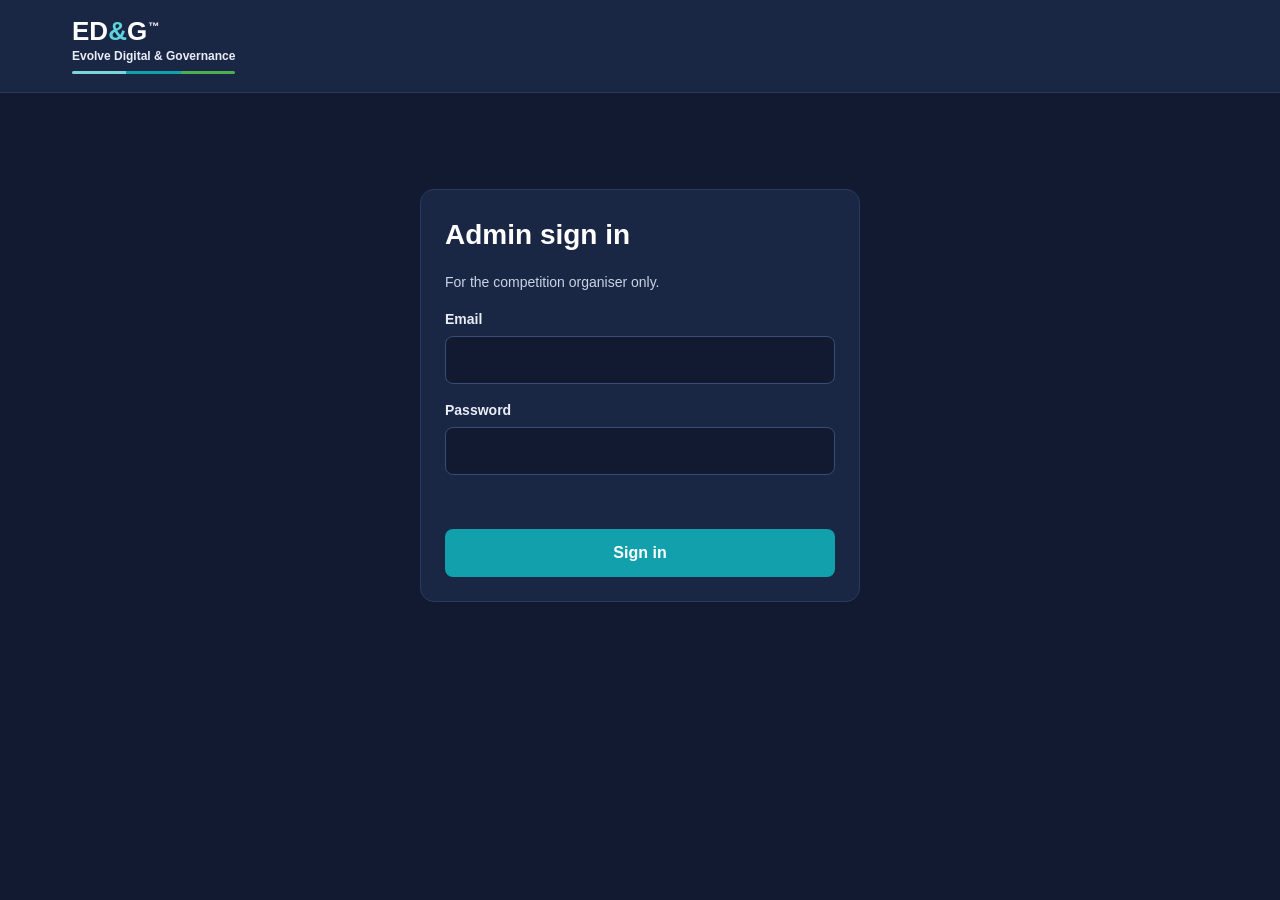
==== admin.html @ d0760693 "Add files via upload" ====
<!doctype html>
<html lang="en-GB">
<head>
<meta charset="utf-8">
<meta name="viewport" content="width=device-width, initial-scale=1">
<meta name="robots" content="noindex, nofollow">
<title>Admin – The Pharmacy Christmas Competition 2026</title>
<link rel="icon" href="assets/favicon.svg" type="image/svg+xml">
<link rel="stylesheet" href="site.css">
</head>
<body>
<header class="top">
  <div class="wrap">
    <a class="edg" href="index.html" aria-label="Back to the homepage">
      <span class="mark">ED<span class="amp">&amp;</span>G<span class="tm">™</span></span>
      <span class="name">Evolve Digital &amp; Governance</span>
      <span class="rule"><span></span><span></span><span></span></span>
    </a>
    <div class="admin-bar" id="who" hidden>
      <span>Signed in as <strong id="whoEmail" style="color:#fff"></strong></span>
      <button class="btn ghost small" type="button" id="signOut">Sign out</button>
    </div>
  </div>
</header>

<main class="admin-wrap" id="main">

  <!-- Sign in -->
  <form class="box admin-login" id="login" novalidate>
    <h1 style="margin:0;font-size:28px;color:#fff">Admin sign in</h1>
    <p>For the competition organiser only.</p>
    <div class="field"><label for="lEmail">Email</label><input id="lEmail" type="email" autocomplete="username" required></div>
    <div class="field"><label for="lPass">Password</label><input id="lPass" type="password" autocomplete="current-password" required></div>
    <p class="msg" id="lMsg" role="alert"></p>
    <button class="btn" type="submit" id="lBtn">Sign in</button>
  </form>

  <!-- Admin app -->
  <div id="app" hidden>
    <div style="display:flex;flex-wrap:wrap;align-items:center;justify-content:space-between;gap:12px;margin-bottom:18px">
      <h1 style="margin:0;font-size:30px;color:#fff" id="appTitle">Competition admin</h1>
    </div>

    <!-- Quick controls: open/close and access code -->
    <section class="box quick" aria-label="Quick controls">
      <div class="quick-row">
        <div class="quick-state">
          <span class="lbl">The competition is</span>
          <strong id="qState">…</strong>
          <span class="hint" id="qWhen"></span>
        </div>
        <button class="btn big" type="button" id="toggleBtn" disabled>…</button>
      </div>
      <form class="quick-row" id="codeForm" novalidate>
        <div class="field" style="flex:1 1 320px">
          <label for="fCode">Access code to get into the games</label>
          <div class="inline">
            <input id="fCode" class="code" type="text" maxlength="40" autocomplete="off" spellcheck="false" required aria-describedby="codeHint">
            <button class="btn ghost small" type="button" id="genCode">Generate</button>
            <button class="btn small" type="submit" id="codeBtn">Set code</button>
          </div>
          <span class="hint" id="codeHint">Players type this on the homepage. 3 to 40 characters, not case-sensitive. Changing it doesn't affect anyone already playing.</span>
        </div>
      </form>
      <p class="okmsg" id="qOk" role="status"></p>
      <p class="msg" id="qMsg" role="alert"></p>
    </section>
    <div class="tabs" role="tablist" aria-label="Admin sections">
      <button role="tab" id="tEvent" aria-controls="pEvent" aria-selected="true" type="button">Event</button>
      <button role="tab" id="tEntries" aria-controls="pEntries" aria-selected="false" type="button" tabindex="-1">Entries and scores</button>
      <button role="tab" id="tLog" aria-controls="pLog" aria-selected="false" type="button" tabindex="-1">Activity log</button>
    </div>

    <!-- Event -->
    <section id="pEvent" role="tabpanel" aria-labelledby="tEvent">
      <form id="evForm" novalidate>
        <div class="grid2">
          <div class="box">
            <h2>Schedule</h2>
            <div class="field"><label for="fName">Event name</label><input id="fName" type="text" maxlength="80" required></div>
            <div class="field"><label for="fStart">Opens</label><input id="fStart" type="datetime-local" required><span class="hint">The homepage counts down to this time. Entries open at this time.</span></div>
            <div class="field"><label for="fEnd">Closes</label><input id="fEnd" type="datetime-local" required><span class="hint">No new entries after this. Keep it within 24 hours of opening so the same email can't enter twice.</span></div>
          </div>
          <div class="box">
            <h2>Competitions</h2>
            <p>Tick the ones to run. Use the arrows to set the order.</p>
            <ul class="comp-list" id="comps"></ul>
            <div class="field"><label for="fMins">Minutes per round</label><input id="fMins" type="number" min="1" max="15" step="1" required style="max-width:140px"><span class="hint" id="totalHint"></span></div>
          </div>
        </div>
        <div class="inline" style="margin-top:18px;align-items:center">
          <button class="btn" type="submit" id="saveBtn">Save changes</button>
          <span class="okmsg" id="evOk" role="status"></span>
        </div>
        <p class="msg" id="evMsg" role="alert"></p>
      </form>
    </section>

    <!-- Entries -->
    <section id="pEntries" role="tabpanel" aria-labelledby="tEntries" hidden>
      <div class="stats">
        <div><span>Entries</span><strong id="sAll">0</strong></div>
        <div><span>Finished</span><strong id="sDone">0</strong></div>
        <div><span>In progress or abandoned</span><strong id="sLive">0</strong></div>
        <div><span>Emails still held</span><strong id="sEmail">0</strong></div>
      </div>
      <div class="toolbar">
        <label for="search" class="sr-only">Search entries</label>
        <input id="search" type="search" placeholder="Search by name or email">
        <button class="btn ghost small" type="button" id="refresh">Refresh</button>
        <button class="btn ghost small" type="button" id="csv">Export CSV</button>
      </div>
      <div class="board">
        <table id="entries">
          <caption class="sr-only">All entries</caption>
          <thead><tr><th scope="col">#</th><th scope="col">Name</th><th scope="col">Email</th><th scope="col">Entered</th><th scope="col" class="num">Flight</th><th scope="col" class="num">Grotto</th><th scope="col" class="num">Quiz</th><th scope="col" class="num">Total</th><th scope="col"><span class="sr-only">Actions</span></th></tr></thead>
          <tbody><tr><td colspan="9" class="empty">Loading…</td></tr></tbody>
        </table>
      </div>
      <p class="msg" id="enMsg" role="alert"></p>
      <div class="box danger" style="margin-top:28px">
        <h3>Delete all entries</h3>
        <p>Use this to clear test entries before the event, or everything afterwards. This can't be undone.</p>
        <form class="inline" id="wipeForm" novalidate>
          <label for="wipeTxt" class="sr-only">Type DELETE to confirm</label>
          <input id="wipeTxt" type="text" placeholder="Type DELETE" autocomplete="off" style="max-width:220px">
          <button class="btn bad small" type="submit">Delete all entries</button>
        </form>
      </div>
    </section>

    <!-- Log -->
    <section id="pLog" role="tabpanel" aria-labelledby="tLog" hidden>
      <div class="box"><h2>Recent admin changes</h2><ul class="log" id="log"></ul></div>
    </section>
  </div>

  <!-- Edit entry -->
  <dialog id="edit" aria-labelledby="edTitle">
    <form method="dialog" id="edForm" novalidate>
      <h2 id="edTitle">Edit entry</h2>
      <div class="field"><label for="eName">Name</label><input id="eName" type="text" maxlength="40" required></div>
      <div class="grid2" style="grid-template-columns:repeat(3,minmax(0,1fr));gap:10px">
        <div class="field"><label for="eFlight">Flight</label><input id="eFlight" type="number" min="0" step="1"></div>
        <div class="field"><label for="eGrotto">Grotto</label><input id="eGrotto" type="number" min="0" step="1"></div>
        <div class="field"><label for="eQuiz">Quiz</label><input id="eQuiz" type="number" min="0" step="1"></div>
      </div>
      <label style="display:flex;gap:10px;align-items:center;font-weight:600"><input id="eHidden" type="checkbox" style="width:20px;height:20px;accent-color:#12a0ad"> Hide from the leaderboard</label>
      <p class="msg" id="eMsg" role="alert"></p>
      <div class="inline"><button class="btn" type="submit" value="save" id="eSave">Save</button><button class="btn ghost" type="button" id="eCancel">Cancel</button></div>
    </form>
  </dialog>
</main>

<script src="vendor/supabase-js-2.45.4.min.js"></script>
<script src="config.js"></script>
<script>
(function () {
  "use strict";
  const $ = id => document.getElementById(id);
  const C = window.XMAS_CONFIG || {};
  const NAMES = { flight: "Reindeer Flight", grotto: "Grotto Dash", quiz: "The Christmas Quiz" };
  const db = window.supabase.createClient(C.SUPABASE_URL, C.SUPABASE_ANON_KEY, { auth: { persistSession: true, storageKey: "xmasAdminAuth", autoRefreshToken: true } });
  let settings = null, comps = [], entries = [], editing = null;

  async function rpc(name, args) {
    let res;
    try { res = await db.rpc(name, args || {}); } catch (e) { throw new Error("Can't reach the server. Check your connection."); }
    if (res.error) throw new Error(res.error.message || "Something went wrong");
    return res.data;
  }
  const fmt = t => t ? new Date(t).toLocaleString("en-GB", { day: "numeric", month: "short", hour: "2-digit", minute: "2-digit" }) : "";
  const pad = n => String(n).padStart(2, "0");
  const toInput = t => { const d = new Date(t); return d.getFullYear() + "-" + pad(d.getMonth() + 1) + "-" + pad(d.getDate()) + "T" + pad(d.getHours()) + ":" + pad(d.getMinutes()); };
  const fromInput = v => v ? new Date(v).toISOString() : null;
  const td = (text, cls) => { const c = document.createElement("td"); if (cls) c.className = cls; c.textContent = text; return c; };

  // ---------- Sign in / out ----------
  async function enter() {
    let me;
    try { me = await rpc("admin_whoami"); me = Array.isArray(me) ? me[0] : me; } catch (e) { me = null; }
    if (!me || !me.is_admin) {
      await db.auth.signOut();
      $("lMsg").textContent = "This account isn't set up as an admin.";
      $("login").hidden = false; $("app").hidden = true; $("who").hidden = true; return;
    }
    $("whoEmail").textContent = me.email || "";
    $("login").hidden = true; $("app").hidden = false; $("who").hidden = false;
    await loadSettings();
  }
  $("login").addEventListener("submit", async e => {
    e.preventDefault();
    $("lMsg").textContent = ""; $("lBtn").disabled = true;
    const { error } = await db.auth.signInWithPassword({ email: $("lEmail").value.trim(), password: $("lPass").value });
    $("lBtn").disabled = false;
    if (error) { $("lMsg").textContent = /invalid/i.test(error.message) ? "Email or password not recognised." : error.message; return; }
    $("lPass").value = "";
    enter();
  });
  $("signOut").addEventListener("click", async () => { await db.auth.signOut(); location.reload(); });

  // ---------- Tabs ----------
  const tabs = [["tEvent", "pEvent"], ["tEntries", "pEntries"], ["tLog", "pLog"]];
  function selectTab(id) {
    tabs.forEach(([t, p]) => { const on = t === id; $(t).setAttribute("aria-selected", on); $(t).tabIndex = on ? 0 : -1; $(p).hidden = !on; });
    if (id === "tEntries") loadEntries();
    if (id === "tLog") loadLog();
  }
  tabs.forEach(([t], i) => {
    $(t).addEventListener("click", () => selectTab(t));
    $(t).addEventListener("keydown", e => {
      if (e.key !== "ArrowRight" && e.key !== "ArrowLeft") return;
      const n = tabs[(i + (e.key === "ArrowRight" ? 1 : tabs.length - 1)) % tabs.length][0]; selectTab(n); $(n).focus();
    });
  });

  // ---------- Event settings ----------
  const isOpen = () => { const n = Date.now(); return settings && n >= new Date(settings.event_starts_at).getTime() && n < new Date(settings.event_ends_at).getTime(); };
  function status() {
    if (!settings) return;
    const now = Date.now(), s = new Date(settings.event_starts_at).getTime(), e = new Date(settings.event_ends_at).getTime(), st = $("qState"), btn = $("toggleBtn");
    if (now < s) { st.textContent = "Closed (counting down)"; st.className = "soon"; $("qWhen").textContent = "Opens automatically " + fmt(s) + ", closes " + fmt(e) + "."; }
    else if (now < e) { st.textContent = "Open"; st.className = "open"; $("qWhen").textContent = "Players with the code can enter. Closes automatically " + fmt(e) + "."; }
    else { st.textContent = "Closed"; st.className = "closed"; $("qWhen").textContent = "Closed " + fmt(e) + ". Nobody new can enter."; }
    btn.disabled = false;
    if (now >= s && now < e) { btn.textContent = "Close the competition"; btn.className = "btn big bad"; }
    else { btn.textContent = "Open the competition"; btn.className = "btn big go"; }
  }
  function renderComps() {
    const ul = $("comps"); ul.textContent = "";
    comps.forEach((c, i) => {
      const li = document.createElement("li"); if (!c.on) li.className = "off";
      const n = document.createElement("span"); n.className = "n"; n.textContent = c.on ? String(comps.filter((x, j) => x.on && j <= i).length) : "–"; n.setAttribute("aria-hidden", "true");
      const lab = document.createElement("label"); const cb = document.createElement("input"); cb.type = "checkbox"; cb.checked = c.on;
      cb.addEventListener("change", () => { c.on = cb.checked; renderComps(); });
      lab.append(cb, NAMES[c.key]);
      const up = document.createElement("button"); up.type = "button"; up.className = "icon-btn"; up.textContent = "↑"; up.setAttribute("aria-label", "Move " + NAMES[c.key] + " up"); up.disabled = i === 0;
      up.addEventListener("click", () => { [comps[i - 1], comps[i]] = [comps[i], comps[i - 1]]; renderComps(); ul.children[i - 1].querySelector("button").focus(); });
      const dn = document.createElement("button"); dn.type = "button"; dn.className = "icon-btn"; dn.textContent = "↓"; dn.setAttribute("aria-label", "Move " + NAMES[c.key] + " down"); dn.disabled = i === comps.length - 1;
      dn.addEventListener("click", () => { [comps[i + 1], comps[i]] = [comps[i], comps[i + 1]]; renderComps(); ul.children[i + 1].querySelectorAll("button")[1].focus(); });
      li.append(n, lab, up, dn); ul.appendChild(li);
    });
    totalHint();
  }
  function totalHint() {
    const n = comps.filter(c => c.on).length, m = Number($("fMins").value) || 0;
    $("totalHint").textContent = n ? n + (n === 1 ? " round" : " rounds") + " × " + m + " min = " + (n * m) + " minutes in total" + (n * m > 15 ? " (over the 15-minute target)" : "") : "Tick at least one competition.";
  }
  $("fMins").addEventListener("input", totalHint);
  function fill(s) {
    settings = s;
    $("fName").value = s.event_name; $("fStart").value = toInput(s.event_starts_at); $("fEnd").value = toInput(s.event_ends_at);
    $("fCode").value = s.access_code; $("fMins").value = Math.round(s.round_seconds / 60);
    const on = s.rounds || [];
    comps = on.map(k => ({ key: k, on: true })).concat(["flight", "grotto", "quiz"].filter(k => !on.includes(k)).map(k => ({ key: k, on: false })));
    renderComps(); status();
  }
  async function loadSettings() {
    try { const r = await rpc("admin_get_settings"); fill(Array.isArray(r) ? r[0] : r); } catch (e) { $("evMsg").textContent = e.message; }
  }
  async function save(overrides, okText) {
    $("evMsg").textContent = ""; $("evOk").textContent = ""; $("saveBtn").disabled = true;
    const args = Object.assign({
      p_event_name: $("fName").value.trim(), p_starts_at: fromInput($("fStart").value), p_ends_at: fromInput($("fEnd").value),
      p_access_code: $("fCode").value.trim(), p_rounds: comps.filter(c => c.on).map(c => c.key), p_round_seconds: Math.round((Number($("fMins").value) || 0) * 60)
    }, overrides || {});
    try { const r = await rpc("admin_save_settings", args); fill(Array.isArray(r) ? r[0] : r); $("evOk").textContent = okText || "Saved."; }
    catch (e) { $("evMsg").textContent = e.message; }
    $("saveBtn").disabled = false;
  }
  $("evForm").addEventListener("submit", e => { e.preventDefault(); save(); });
  // Quick controls save only what they change; everything else stays as last saved.
  async function quickSave(overrides, okText) {
    $("qMsg").textContent = ""; $("qOk").textContent = ""; $("toggleBtn").disabled = true; $("codeBtn").disabled = true;
    const args = Object.assign({
      p_event_name: settings.event_name, p_starts_at: settings.event_starts_at, p_ends_at: settings.event_ends_at,
      p_access_code: settings.access_code, p_rounds: settings.rounds, p_round_seconds: settings.round_seconds
    }, overrides);
    try { const r = await rpc("admin_save_settings", args); fill(Array.isArray(r) ? r[0] : r); $("qOk").textContent = okText; }
    catch (e) { $("qMsg").textContent = e.message; status(); }
    $("codeBtn").disabled = false;
  }
  $("toggleBtn").addEventListener("click", () => {
    const now = new Date();
    if (isOpen()) {
      if (!confirm("Close the competition now? Nobody new can enter. Anyone already playing can finish.")) return;
      const start = new Date(settings.event_starts_at);
      quickSave({ p_starts_at: (start < now ? start : new Date(now.getTime() - 60e3)).toISOString(), p_ends_at: now.toISOString() }, "Closed. The homepage now says the competition has finished.");
    } else {
      const end = new Date(settings.event_ends_at), newEnd = end > now ? end : new Date(now.getTime() + 24 * 3600e3);
      if (!confirm("Open the competition now? Anyone with the access code (" + settings.access_code + ") can enter until " + fmt(newEnd) + ".")) return;
      quickSave({ p_starts_at: now.toISOString(), p_ends_at: newEnd.toISOString() }, "Open. Players can enter now with the access code.");
    }
  });
  $("codeForm").addEventListener("submit", e => {
    e.preventDefault();
    const c = $("fCode").value.trim();
    if (c === settings.access_code) { $("qOk").textContent = "That is already the code."; return; }
    quickSave({ p_access_code: c }, "Access code set to " + c + ".");
  });
  $("genCode").addEventListener("click", () => {
    const words = ["SLEIGH", "TINSEL", "HOLLY", "SNOW", "ELF", "STAR", "BAUBLE", "CRACKER", "MISTLETOE", "REINDEER"];
    const a = new Uint32Array(2); crypto.getRandomValues(a);
    $("fCode").value = words[a[0] % words.length] + "-" + String(1000 + (a[1] % 9000));
    $("qMsg").textContent = ""; $("qOk").textContent = "New code generated. Press Set code to use it.";
  });
  setInterval(status, 30000);

  // ---------- Entries ----------
  function stats() {
    $("sAll").textContent = entries.length;
    $("sDone").textContent = entries.filter(e => e.finished_at).length;
    $("sLive").textContent = entries.filter(e => !e.finished_at).length;
    $("sEmail").textContent = entries.filter(e => e.email).length;
  }
  function renderEntries() {
    const q = $("search").value.trim().toLowerCase(), tb = $("entries").tBodies[0]; tb.textContent = "";
    const rows = entries.filter(e => !q || (e.player_name || "").toLowerCase().includes(q) || (e.email || "").toLowerCase().includes(q));
    if (!rows.length) { const tr = document.createElement("tr"), c = td(entries.length ? "No entries match your search." : "No entries yet.", "empty"); c.colSpan = 9; tr.appendChild(c); tb.appendChild(tr); return; }
    rows.forEach(e => {
      const tr = document.createElement("tr"); if (e.hidden) tr.className = "is-hidden";
      const name = td(e.player_name);
      if (e.hidden) { const s = document.createElement("span"); s.className = "sub"; s.textContent = "Hidden from leaderboard"; name.appendChild(s); }
      const mail = td(e.email || "Deleted after 24 h"); if (!e.email) mail.style.color = "#a9b6cc";
      const when = td(fmt(e.started_at)); const st = document.createElement("span"); st.className = "sub"; st.textContent = e.finished_at ? "Finished" : "Not finished"; when.appendChild(st);
      const acts = document.createElement("td"); acts.className = "acts";
      const b = (label, cls, fn, aria) => { const x = document.createElement("button"); x.type = "button"; x.textContent = label; if (cls) x.className = cls; x.setAttribute("aria-label", aria); x.addEventListener("click", fn); return x; };
      acts.append(
        b("Edit", "", () => openEdit(e), "Edit " + e.player_name),
        b(e.hidden ? "Show" : "Hide", "", () => update(e, { p_hidden: !e.hidden }), (e.hidden ? "Show " : "Hide ") + e.player_name),
        b("Delete", "del", () => del(e), "Delete " + e.player_name));
      tr.append(td(String(entries.indexOf(e) + 1), "pos"), name, mail, when,
        td(e.flight_score.toLocaleString("en-GB"), "num"), td(e.grotto_score.toLocaleString("en-GB"), "num"), td(e.quiz_score.toLocaleString("en-GB"), "num"), td(e.total.toLocaleString("en-GB"), "num tot"), acts);
      tb.appendChild(tr);
    });
  }
  async function loadEntries() {
    $("enMsg").textContent = "";
    try { entries = await rpc("admin_list_entries") || []; stats(); renderEntries(); } catch (e) { $("enMsg").textContent = e.message; }
  }
  $("search").addEventListener("input", renderEntries);
  $("refresh").addEventListener("click", loadEntries);
  async function update(e, changes) {
    const a = Object.assign({ p_id: e.id, p_name: e.player_name, p_flight: e.flight_score, p_grotto: e.grotto_score, p_quiz: e.quiz_score, p_hidden: e.hidden }, changes);
    try { await rpc("admin_update_entry", a); await loadEntries(); return true; } catch (err) { $("enMsg").textContent = err.message; return err; }
  }
  async function del(e) {
    if (!confirm("Delete the entry for " + e.player_name + "? This can't be undone.")) return;
    try { await rpc("admin_delete_entry", { p_id: e.id }); await loadEntries(); } catch (err) { $("enMsg").textContent = err.message; }
  }
  function openEdit(e) {
    editing = e; $("eMsg").textContent = "";
    $("eName").value = e.player_name; $("eFlight").value = e.flight_score; $("eGrotto").value = e.grotto_score; $("eQuiz").value = e.quiz_score; $("eHidden").checked = e.hidden;
    $("edit").showModal(); $("eName").focus();
  }
  $("eCancel").addEventListener("click", () => $("edit").close());
  $("edForm").addEventListener("submit", async ev => {
    ev.preventDefault();
    const n = v => Math.max(0, Math.floor(Number(v) || 0));
    const r = await update(editing, { p_name: $("eName").value, p_flight: n($("eFlight").value), p_grotto: n($("eGrotto").value), p_quiz: n($("eQuiz").value), p_hidden: $("eHidden").checked });
    if (r === true) $("edit").close(); else $("eMsg").textContent = r.message;
  });
  $("wipeForm").addEventListener("submit", async ev => {
    ev.preventDefault();
    if ($("wipeTxt").value !== "DELETE") { $("enMsg").textContent = "Type DELETE in capitals to confirm."; return; }
    try { const n = await rpc("admin_delete_all_entries", { p_confirm: "DELETE" }); $("wipeTxt").value = ""; await loadEntries(); $("enMsg").textContent = ""; alert(n + " entries deleted."); }
    catch (e) { $("enMsg").textContent = e.message; }
  });
  $("csv").addEventListener("click", () => {
    const safe = v => { let s = v == null ? "" : String(v); if (/^[=+\-@\t\r]/.test(s)) s = "'" + s; return '"' + s.replace(/"/g, '""') + '"'; };
    const head = ["Rank", "Name", "Email", "Entered", "Finished", "Reindeer Flight", "Grotto Dash", "Quiz", "Quiz correct", "Quiz answered", "Total", "Hidden"];
    const lines = [head.map(safe).join(",")].concat(entries.map((e, i) => [i + 1, e.player_name, e.email || "", e.started_at, e.finished_at || "", e.flight_score, e.grotto_score, e.quiz_score, e.quiz_correct, e.quiz_answered, e.total, e.hidden ? "Yes" : "No"].map(safe).join(",")));
    const a = document.createElement("a"); a.href = URL.createObjectURL(new Blob(["﻿" + lines.join("\r\n")], { type: "text/csv" }));
    a.download = "competition-entries-" + new Date().toISOString().slice(0, 10) + ".csv"; document.body.appendChild(a); a.click(); a.remove();
  });

  // ---------- Log ----------
  const LABEL = { settings_saved: "Event settings saved", entry_updated: "Entry edited", entry_deleted: "Entry deleted", all_entries_deleted: "All entries deleted" };
  async function loadLog() {
    const ul = $("log"); ul.textContent = "";
    let rows; try { rows = await rpc("admin_get_log", { p_limit: 100 }); } catch (e) { const li = document.createElement("li"); li.textContent = e.message; ul.appendChild(li); return; }
    if (!rows.length) { const li = document.createElement("li"); li.textContent = "No changes yet."; ul.appendChild(li); return; }
    rows.forEach(r => {
      const li = document.createElement("li"), t = document.createElement("time"), s = document.createElement("strong"), d = r.detail || {};
      t.textContent = fmt(r.at) + " · " + (r.admin || ""); s.textContent = LABEL[r.action] || r.action;
      let extra = "";
      if (r.action === "settings_saved") extra = "Opens " + fmt(d.starts_at) + ", closes " + fmt(d.ends_at) + ", " + (d.rounds || []).map(k => NAMES[k] || k).join(" → ") + (d.access_code_changed ? ", access code changed" : "");
      if (r.action === "entry_updated" && d.before && d.after) extra = d.before.name + (d.before.name !== d.after.name ? " → " + d.after.name : "") + (d.before.hidden !== d.after.hidden ? (d.after.hidden ? ", hidden" : ", shown") : "") + ((d.before.flight !== d.after.flight || d.before.grotto !== d.after.grotto || d.before.quiz !== d.after.quiz) ? ", scores changed" : "");
      if (r.action === "entry_deleted") extra = d.name + " (total " + d.total + ")";
      if (r.action === "all_entries_deleted") extra = d.count + " entries";
      li.append(t, s, extra ? ": " + extra : ""); ul.appendChild(li);
    });
  }

  // ---------- Start ----------
  (async () => {
    if (!C.SUPABASE_URL || /YOUR-/.test(C.SUPABASE_URL)) { $("lMsg").textContent = "The site is not connected to Supabase yet (see config.js)."; return; }
    const { data } = await db.auth.getSession();
    if (data && data.session) enter();
  })();
})();
</script>
</body>
</html>
---- site.css ----
/* The Pharmacy Christmas Competition 2026: ED&G™ branding */
:root {
  --navy: #1a2744; --night: #111a30; --deep: #0c1324; --line: #2a3a5f; --line2: #3a4c75;
  --teal: #12a0ad; --teal-lt: #5fd4de; --teal-pale: #7fd3da; --green: #4caf50; --gold: #e8b830;
  --text: #e8edf7; --soft: #c9d3e6; --muted: #a9b6cc; --white: #ffffff; --bad: #ff8a8a; --good: #7fe0a0;
}
* { box-sizing: border-box; }
html { scroll-behavior: smooth; }
body { margin: 0; background: var(--night); color: var(--text); font-family: "Segoe UI", Tahoma, Geneva, Verdana, sans-serif; font-size: 16px; line-height: 1.5; }
a { color: var(--teal-lt); } a:hover { color: var(--white); }
:focus-visible { outline: 3px solid var(--gold); outline-offset: 2px; }
.wrap { max-width: 1200px; margin: 0 auto; padding-left: 32px; padding-right: 32px; }
.skip { position: absolute; left: -9999px; } .skip:focus { left: 12px; top: 12px; z-index: 10; background: var(--white); color: var(--navy); padding: 8px 12px; border-radius: 6px; }
.sr-only { position: absolute; width: 1px; height: 1px; overflow: hidden; clip: rect(0 0 0 0); white-space: nowrap; }

/* ED&G™ mark */
.edg { text-decoration: none; display: inline-flex; flex-direction: column; }
.edg .mark { font-size: 26px; font-weight: 800; line-height: 1; color: var(--white); }
.edg .amp { color: var(--teal-lt); }
.edg .tm { font-size: 11px; font-weight: 700; vertical-align: super; margin-left: 1px; }
.edg .name { margin-top: 3px; font-size: 12px; font-weight: 700; color: var(--text); }
.rule { display: flex; height: 3px; margin-top: 6px; border-radius: 2px; overflow: hidden; }
.rule span { flex: 1; } .rule span:nth-child(1) { background: var(--teal-pale); } .rule span:nth-child(2) { background: var(--teal); } .rule span:nth-child(3) { background: var(--green); }

/* Header and footer */
.top { background: var(--navy); border-bottom: 1px solid var(--line); }
.top .wrap { padding-top: 18px; padding-bottom: 18px; display: flex; flex-wrap: wrap; align-items: center; justify-content: space-between; gap: 16px; }
.nav { display: flex; flex-wrap: wrap; align-items: center; gap: 28px; font-size: 15px; font-weight: 600; }
.nav a { color: var(--text); text-decoration: none; } .nav a:hover { color: var(--white); text-decoration: underline; }
.foot { background: var(--deep); border-top: 1px solid var(--line); }
.foot .wrap { padding-top: 40px; padding-bottom: 40px; display: flex; flex-wrap: wrap; align-items: center; justify-content: space-between; gap: 24px; }
.foot .links { display: flex; flex-wrap: wrap; gap: 24px; font-size: 14px; }
.foot small { font-size: 13px; color: var(--muted); }

/* Buttons and inputs */
.btn { display: inline-flex; align-items: center; justify-content: center; min-height: 48px; padding: 0 24px; border: 0; border-radius: 8px; background: var(--teal); color: var(--white); font: inherit; font-size: 16px; font-weight: 700; text-decoration: none; cursor: pointer; }
.btn:hover { background: #0e8792; color: var(--white); }
.btn[disabled] { opacity: .55; cursor: default; }
.btn.ghost { background: transparent; border: 1px solid var(--line2); color: var(--text); }
.btn.ghost:hover { border-color: var(--teal-lt); }
.btn.small { min-height: 44px; padding: 0 18px; font-size: 15px; }
input[type=text] { height: 52px; padding: 0 16px; border-radius: 8px; border: 1px solid var(--line2); background: var(--night); color: var(--white); font: inherit; font-size: 16px; }
input::placeholder { color: #7d8aa3; }
.msg { min-height: 22px; font-size: 14px; color: var(--bad); }

/* Hero */
.hero { position: relative; overflow: hidden; background: var(--navy); border-bottom: 1px solid var(--line); }
.hero .snow { position: absolute; inset: 0; pointer-events: none; }
.hero .snow i { position: absolute; display: block; border-radius: 50%; background: #fff; animation: fall linear infinite; }
@keyframes fall { from { transform: translateY(-20px); } to { transform: translateY(620px); } }
@media (prefers-reduced-motion: reduce) { .hero .snow i { animation: none; } }
.hero .wrap { position: relative; padding-top: 72px; padding-bottom: 88px; display: flex; flex-wrap: wrap; align-items: center; gap: 56px; }
.hero .copy { flex: 1 1 460px; min-width: 0; display: flex; flex-direction: column; gap: 22px; }
.eyebrow { font-size: 13px; font-weight: 700; letter-spacing: .08em; text-transform: uppercase; color: var(--gold); }
.hero h1 { margin: 0; font-size: clamp(38px, 5vw, 60px); line-height: 1.04; font-weight: 800; color: var(--white); letter-spacing: -.01em; }
.lead { margin: 0; font-size: 19px; line-height: 1.55; color: var(--soft); max-width: 540px; }
.start { display: flex; flex-direction: column; gap: 8px; max-width: 520px; margin-top: 6px; }
.start label { font-size: 14px; font-weight: 700; }
.start .row { display: flex; flex-wrap: wrap; gap: 10px; }
.start input { flex: 1 1 240px; min-width: 0; }
.start .btn { height: 52px; }
.chips { list-style: none; margin: 4px 0 0; padding: 0; display: flex; flex-wrap: wrap; gap: 10px; font-size: 14px; font-weight: 600; }
.chips li { padding: 8px 14px; border: 1px solid var(--line2); border-radius: 999px; }
.hero figure { flex: 1 1 460px; min-width: 0; margin: 0; display: flex; flex-direction: column; gap: 10px; }
.hero figure img { width: 100%; height: auto; aspect-ratio: 1100 / 740; object-fit: cover; border-radius: 14px; border: 1px solid var(--line2); display: block; }
.hero figcaption { font-size: 13px; color: var(--muted); }
.hero > .rule { position: absolute; left: 0; right: 0; bottom: 0; height: 4px; margin: 0; border-radius: 0; }

/* Sections */
.section { padding-top: 80px; padding-bottom: 40px; display: flex; flex-direction: column; gap: 32px; }
.section h2 { margin: 0; font-size: 38px; font-weight: 800; color: var(--white); }
.section .intro { margin: 8px 0 0; font-size: 17px; color: var(--soft); max-width: 680px; }
.cards { display: grid; grid-template-columns: repeat(auto-fill, minmax(300px, 1fr)); gap: 24px; }
.card { background: var(--navy); border: 1px solid var(--line); border-radius: 14px; overflow: hidden; display: flex; flex-direction: column; }
.card img, .card .tiles { width: 100%; height: auto; aspect-ratio: 16 / 10; object-fit: cover; display: block; }
.card .tiles { background: var(--night); display: grid; grid-template-columns: repeat(3, minmax(0, 1fr)); gap: 10px; padding: 26px; border-bottom: 1px solid var(--line); }
.card .tiles span { display: flex; align-items: center; justify-content: center; border-radius: 10px; border: 2px solid; font-size: 24px; font-weight: 800; }
.card .body { padding: 22px 24px 26px; display: flex; flex-direction: column; gap: 10px; }
.card .tag { font-size: 13px; font-weight: 700; letter-spacing: .06em; text-transform: uppercase; color: var(--teal-lt); }
.card h3 { margin: 0; font-size: 24px; font-weight: 800; color: var(--white); }
.card p { margin: 0; color: var(--soft); }

/* Leaderboard */
.board { position: relative; overflow-x: auto; border: 1px solid var(--line); border-radius: 14px; background: var(--navy); }
.board table { width: 100%; min-width: 640px; border-collapse: collapse; font-size: 15px; }
.board th { text-align: left; padding: 16px 20px; border-bottom: 1px solid var(--line); color: var(--muted); font-size: 13px; text-transform: uppercase; letter-spacing: .06em; }
.board td { padding: 14px 20px; border-bottom: 1px solid var(--line); }
.board tr:last-child td { border-bottom: 0; }
.board .num { text-align: right; font-variant-numeric: tabular-nums; }
.board .pos { font-weight: 800; color: var(--gold); width: 70px; }
.board .tot { font-weight: 800; color: var(--white); }
.board .me td { background: rgba(18, 160, 173, .16); }
.board .empty { padding: 44px 20px; text-align: center; color: var(--soft); }
.board .empty strong { display: block; font-size: 18px; color: var(--white); }

/* Play page */
.stage { min-height: calc(100vh - 98px); display: flex; align-items: center; justify-content: center; padding: 48px 24px; }
.panel { width: 100%; max-width: 720px; background: var(--navy); border: 1px solid var(--line); border-radius: 16px; padding: 36px; display: flex; flex-direction: column; gap: 18px; }
.panel h1 { margin: 0; font-size: 36px; line-height: 1.1; font-weight: 800; color: var(--white); }
.panel p { margin: 0; color: var(--soft); }
.panel .actions { display: flex; flex-wrap: wrap; gap: 10px; margin-top: 6px; }
.steps { list-style: none; margin: 0; padding: 0; display: flex; gap: 8px; }
.steps li { flex: 1; height: 6px; border-radius: 3px; background: var(--line); }
.steps li.done { background: var(--green); } .steps li.now { background: var(--teal); }
.howto { margin: 0; padding-left: 20px; color: var(--soft); } .howto li + li { margin-top: 4px; }
.scores { display: grid; grid-template-columns: repeat(auto-fit, minmax(140px, 1fr)); gap: 12px; }
.scores div { background: var(--night); border: 1px solid var(--line); border-radius: 12px; padding: 14px 16px; }
.scores span { display: block; font-size: 13px; color: var(--muted); }
.scores strong { display: block; font-size: 26px; color: var(--white); font-variant-numeric: tabular-nums; }
.scores .big { border-color: var(--teal); }
.timer { position: fixed; top: 14px; left: 14px; z-index: 100001; display: flex; align-items: center; gap: 10px; padding: 8px 14px; border-radius: 999px; background: rgba(12, 19, 36, .92); border: 1px solid var(--line2); color: var(--white); font-weight: 700; font-variant-numeric: tabular-nums; box-shadow: 0 6px 20px rgba(0,0,0,.35); }
.timer .lbl { font-size: 12px; font-weight: 600; color: var(--muted); text-transform: uppercase; letter-spacing: .06em; }
.timer.warn { border-color: var(--gold); color: var(--gold); }
.timer.hidden { display: none; }

/* Quiz */
.qhead { display: flex; justify-content: space-between; align-items: center; gap: 12px; font-size: 14px; color: var(--muted); font-weight: 600; }
.qtext { margin: 0; font-size: 24px; line-height: 1.3; font-weight: 700; color: var(--white); }
.opts { display: grid; gap: 10px; }
.opt { text-align: left; min-height: 52px; padding: 12px 16px; border-radius: 10px; border: 1px solid var(--line2); background: var(--night); color: var(--text); font: inherit; font-size: 17px; cursor: pointer; }
.opt:hover:not([disabled]) { border-color: var(--teal-lt); }
.opt[disabled] { cursor: default; }
.opt.right { border-color: var(--green); background: rgba(76, 175, 80, .18); color: var(--white); }
.opt.wrong { border-color: var(--bad); background: rgba(255, 138, 138, .14); }
.feedback { min-height: 24px; font-weight: 700; }
.feedback.ok { color: var(--good); } .feedback.no { color: var(--bad); }

@media (max-width: 640px) {
  .wrap { padding-left: 20px; padding-right: 20px; }
  .nav { gap: 16px; }
  .panel { padding: 24px; }
  .section h2 { font-size: 30px; }
}

/* Countdown and entry gate */
.gate { display: flex; flex-direction: column; gap: 14px; max-width: 560px; margin-top: 4px; padding: 22px; border: 1px solid var(--line2); border-radius: 14px; background: rgba(17, 26, 48, .72); }
.gate h2 { margin: 0; font-size: 18px; font-weight: 700; color: var(--white); }
.gate p { margin: 0; color: var(--soft); font-size: 15px; }
.count { display: grid; grid-template-columns: repeat(4, minmax(0, 1fr)); gap: 10px; }
.count div { background: var(--night); border: 1px solid var(--line); border-radius: 12px; padding: 12px 6px; text-align: center; }
.count strong { display: block; font-size: 38px; line-height: 1; font-weight: 800; color: var(--white); font-variant-numeric: tabular-nums; }
.count span { display: block; margin-top: 6px; font-size: 12px; font-weight: 700; letter-spacing: .06em; text-transform: uppercase; color: var(--muted); }
.field { display: flex; flex-direction: column; gap: 6px; }
.field label { font-size: 14px; font-weight: 700; }
.field .hint { font-size: 13px; color: var(--muted); }
.inline { display: flex; flex-wrap: wrap; gap: 10px; }
.inline input { flex: 1 1 220px; min-width: 0; }
.inline .btn { height: 52px; }
input[type=email] { height: 52px; padding: 0 16px; border-radius: 8px; border: 1px solid var(--line2); background: var(--night); color: var(--white); font: inherit; font-size: 16px; }
input.code { text-transform: uppercase; letter-spacing: .12em; font-weight: 700; }
input[disabled] { opacity: .55; }
.notice { display: flex; gap: 10px; align-items: flex-start; padding: 12px 14px; border-radius: 10px; background: rgba(232, 184, 48, .1); border: 1px solid rgba(232, 184, 48, .45); font-size: 14px; color: var(--text); }
.notice svg { flex: none; margin-top: 2px; }
.ok-line { color: var(--good); font-weight: 700; font-size: 14px; }
[hidden] { display: none !important; }

/* Mystery gift (homepage keeps the competitions secret) */
.hero figure.gift { flex: 1 1 380px; max-width: 460px; margin: 0 auto; }
.hero figure.gift svg { display: block; width: 100%; height: auto; }
.board table.compact { min-width: 0; }

/* Admin */
.admin-wrap { max-width: 1200px; margin: 0 auto; padding: 32px; }
.admin-login { max-width: 440px; margin: 64px auto; }
.admin-bar { display: flex; flex-wrap: wrap; align-items: center; gap: 14px; font-size: 14px; color: var(--soft); }
.badge { display: inline-block; padding: 4px 10px; border-radius: 999px; font-size: 12px; font-weight: 700; letter-spacing: .04em; text-transform: uppercase; border: 1px solid var(--line2); color: var(--text); }
.badge.open { border-color: var(--green); color: var(--good); background: rgba(76,175,80,.12); }
.badge.soon { border-color: var(--gold); color: var(--gold); background: rgba(232,184,48,.1); }
.badge.closed { border-color: var(--line2); color: var(--muted); }
.tabs { display: flex; flex-wrap: wrap; gap: 6px; border-bottom: 1px solid var(--line); margin-bottom: 24px; }
.tabs button { min-height: 46px; padding: 0 18px; border: 0; border-bottom: 3px solid transparent; background: none; color: var(--soft); font: inherit; font-weight: 700; cursor: pointer; }
.tabs button[aria-selected="true"] { color: var(--white); border-bottom-color: var(--teal); }
.grid2 { display: grid; grid-template-columns: repeat(auto-fit, minmax(280px, 1fr)); gap: 18px; }
.box { background: var(--navy); border: 1px solid var(--line); border-radius: 14px; padding: 24px; display: flex; flex-direction: column; gap: 16px; }
.box h2 { margin: 0; font-size: 20px; color: var(--white); }
.box h3 { margin: 0; font-size: 16px; color: var(--white); }
.box p { margin: 0; color: var(--soft); font-size: 14px; }
.admin-wrap input[type=text], .admin-wrap input[type=email], .admin-wrap input[type=password], .admin-wrap input[type=number], .admin-wrap input[type=datetime-local], .admin-wrap input[type=search] {
  height: 48px; padding: 0 14px; border-radius: 8px; border: 1px solid var(--line2); background: var(--night); color: var(--white); font: inherit; font-size: 16px; width: 100%; color-scheme: dark; }
.comp-list { list-style: none; margin: 0; padding: 0; display: flex; flex-direction: column; gap: 8px; }
.comp-list li { display: flex; align-items: center; gap: 10px; padding: 8px 10px 8px 14px; border: 1px solid var(--line2); border-radius: 10px; background: var(--night); }
.comp-list li.off { opacity: .6; }
.comp-list label { flex: 1; display: flex; align-items: center; gap: 10px; font-weight: 600; cursor: pointer; min-height: 32px; }
.comp-list input[type=checkbox] { width: 20px; height: 20px; accent-color: var(--teal); }
.comp-list .n { width: 26px; text-align: center; font-weight: 800; color: var(--gold); }
.icon-btn { width: 44px; height: 40px; border-radius: 8px; border: 1px solid var(--line2); background: transparent; color: var(--text); cursor: pointer; font: inherit; font-size: 16px; }
.icon-btn:hover:not([disabled]) { border-color: var(--teal-lt); }
.icon-btn[disabled] { opacity: .35; cursor: default; }
.stats { display: grid; grid-template-columns: repeat(auto-fit, minmax(160px, 1fr)); gap: 12px; margin-bottom: 18px; }
.stats div { background: var(--navy); border: 1px solid var(--line); border-radius: 12px; padding: 14px 16px; }
.stats span { display: block; font-size: 13px; color: var(--muted); }
.stats strong { display: block; font-size: 28px; color: var(--white); font-variant-numeric: tabular-nums; }
.toolbar { display: flex; flex-wrap: wrap; align-items: center; gap: 10px; margin-bottom: 14px; }
.toolbar input[type=search] { flex: 1 1 260px; width: auto; }
.board .acts { white-space: nowrap; text-align: right; }
.board .acts button { min-height: 36px; padding: 0 12px; margin-left: 6px; border-radius: 8px; border: 1px solid var(--line2); background: transparent; color: var(--text); font: inherit; font-size: 14px; cursor: pointer; }
.board .acts button:hover { border-color: var(--teal-lt); }
.board .acts button.del:hover { border-color: var(--bad); color: var(--bad); }
.board tr.is-hidden td { opacity: .55; }
.board .sub { display: block; font-size: 12px; color: var(--muted); }
.danger { border-color: rgba(255,138,138,.45); }
.btn.bad { background: #b3261e; } .btn.bad:hover { background: #8c1d18; }
.okmsg { min-height: 22px; font-size: 14px; color: var(--good); }
dialog { max-width: 520px; width: calc(100% - 32px); border: 1px solid var(--line2); border-radius: 16px; padding: 0; background: var(--navy); color: var(--text); }
dialog::backdrop { background: rgba(5,9,20,.7); }
dialog form { padding: 26px; display: flex; flex-direction: column; gap: 14px; }
dialog h2 { margin: 0; font-size: 22px; color: var(--white); }
.log { list-style: none; margin: 0; padding: 0; }
.log li { padding: 12px 0; border-bottom: 1px solid var(--line); font-size: 14px; color: var(--soft); }
.log li strong { color: var(--white); }
.log time { display: block; font-size: 12px; color: var(--muted); }
.foot .admin-link { font-size: 13px; color: var(--muted); }
.quick { margin-bottom: 22px; gap: 18px; }
.quick-row { display: flex; flex-wrap: wrap; align-items: center; justify-content: space-between; gap: 16px; }
.quick-state { display: flex; flex-direction: column; gap: 2px; }
.quick-state .lbl { font-size: 13px; font-weight: 700; letter-spacing: .06em; text-transform: uppercase; color: var(--muted); }
.quick-state strong { font-size: 30px; line-height: 1.15; color: var(--white); }
.quick-state strong.open { color: var(--good); } .quick-state strong.soon { color: var(--gold); } .quick-state strong.closed { color: var(--muted); }
.quick-state .hint { font-size: 14px; color: var(--soft); }
.btn.big { min-height: 56px; padding: 0 28px; font-size: 18px; }
.btn.go { background: #2e7d32; } .btn.go:hover { background: #256628; }
.quick + .okmsg:empty, .quick .okmsg:empty, .quick .msg:empty { display: none; }
.box p.okmsg { color: var(--good); font-weight: 600; } .box p.msg { color: var(--bad); }
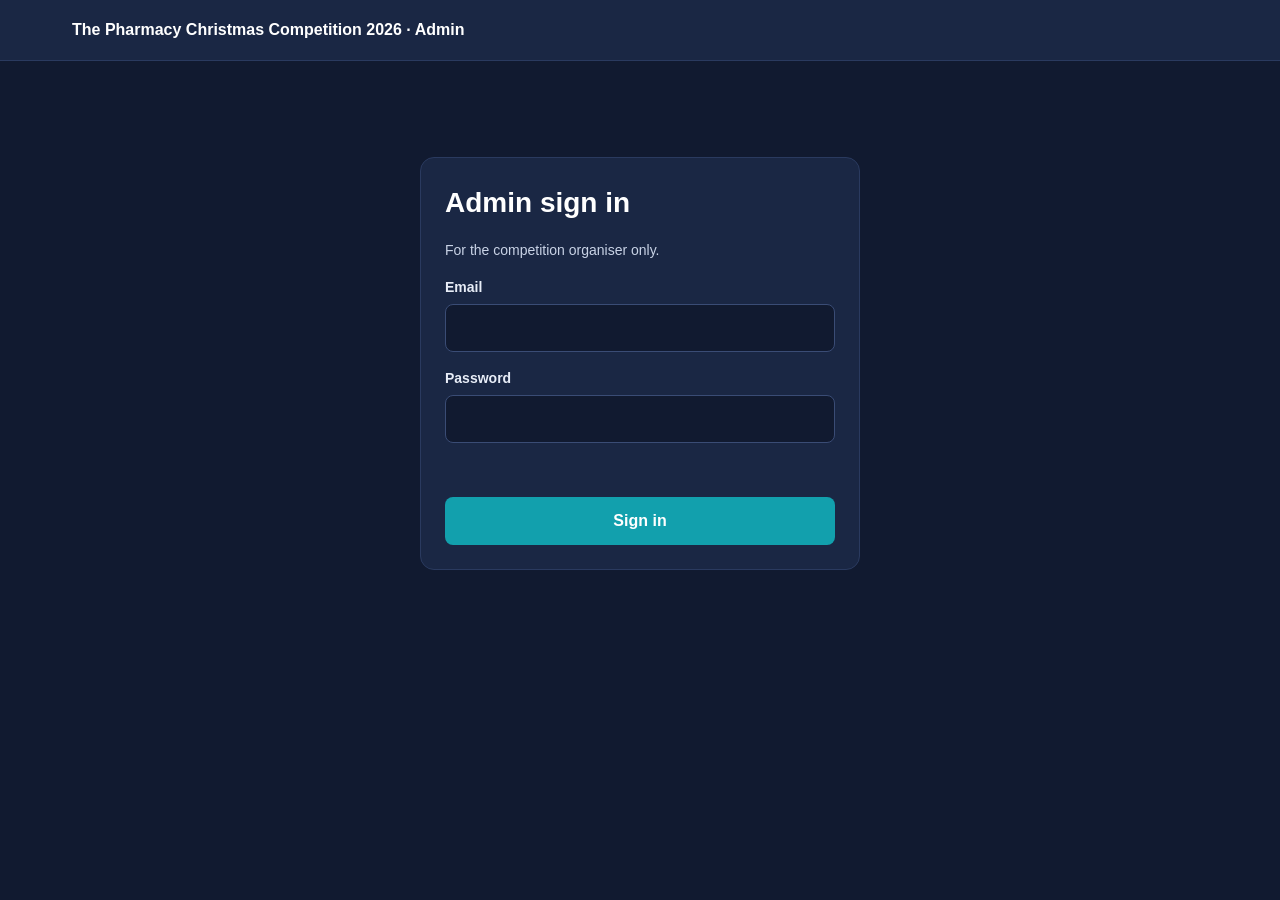
==== commit 372fd0db: "Add files via upload" ====
--- a/admin.html
+++ b/admin.html
@@ -11,11 +11,7 @@
 <body>
 <header class="top">
   <div class="wrap">
-    <a class="edg" href="index.html" aria-label="Back to the homepage">
-      <span class="mark">ED<span class="amp">&amp;</span>G<span class="tm">™</span></span>
-      <span class="name">Evolve Digital &amp; Governance</span>
-      <span class="rule"><span></span><span></span><span></span></span>
-    </a>
+    <strong style="color:#fff">The Pharmacy Christmas Competition 2026 · Admin</strong>
     <div class="admin-bar" id="who" hidden>
       <span>Signed in as <strong id="whoEmail" style="color:#fff"></strong></span>
       <button class="btn ghost small" type="button" id="signOut">Sign out</button>
@@ -50,6 +46,14 @@
           <span class="hint" id="qWhen"></span>
         </div>
         <button class="btn big" type="button" id="toggleBtn" disabled>…</button>
+      </div>
+      <div class="quick-row">
+        <div class="quick-state">
+          <span class="lbl">Results (leaderboard and placings)</span>
+          <strong id="rState">…</strong>
+          <span class="hint">Hidden from players until you reveal them. You can always see scores in Entries.</span>
+        </div>
+        <button class="btn big" type="button" id="resultsBtn" disabled>…</button>
       </div>
       <form class="quick-row" id="codeForm" novalidate>
         <div class="field" style="flex:1 1 320px">
@@ -62,12 +66,15 @@
           <span class="hint" id="codeHint">Players type this on the homepage. 3 to 40 characters, not case-sensitive. Changing it doesn't affect anyone already playing.</span>
         </div>
       </form>
+      <p class="hint" id="qAttempts" style="margin:0;font-size:14px;color:#c9d3e6"></p>
       <p class="okmsg" id="qOk" role="status"></p>
       <p class="msg" id="qMsg" role="alert"></p>
     </section>
     <div class="tabs" role="tablist" aria-label="Admin sections">
       <button role="tab" id="tEvent" aria-controls="pEvent" aria-selected="true" type="button">Event</button>
       <button role="tab" id="tEntries" aria-controls="pEntries" aria-selected="false" type="button" tabindex="-1">Entries and scores</button>
+      <button role="tab" id="tQuiz" aria-controls="pQuiz" aria-selected="false" type="button" tabindex="-1">Quiz questions</button>
+      <button role="tab" id="tTest" aria-controls="pTest" aria-selected="false" type="button" tabindex="-1">Test the games</button>
       <button role="tab" id="tLog" aria-controls="pLog" aria-selected="false" type="button" tabindex="-1">Activity log</button>
     </div>
 
@@ -94,6 +101,15 @@
         </div>
         <p class="msg" id="evMsg" role="alert"></p>
       </form>
+      <form class="box" id="prizeForm" novalidate style="margin-top:22px;max-width:640px">
+        <h2>Prizes</h2>
+        <p>Shown on the homepage as 1st, 2nd and 3rd prizes, sponsored by Pharmacy Board. Leave one blank to show "To be revealed".</p>
+        <div class="field"><label for="p1">1st prize</label><input id="p1" type="text" maxlength="120"></div>
+        <div class="field"><label for="p2">2nd prize</label><input id="p2" type="text" maxlength="120"></div>
+        <div class="field"><label for="p3">3rd prize</label><input id="p3" type="text" maxlength="120"></div>
+        <div class="inline" style="align-items:center"><button class="btn" type="submit" id="prizeBtn">Save prizes</button><span class="okmsg" id="prizeOk" role="status"></span></div>
+        <p class="msg" id="prizeMsg" role="alert"></p>
+      </form>
     </section>
 
     <!-- Entries -->
@@ -103,6 +119,7 @@
         <div><span>Finished</span><strong id="sDone">0</strong></div>
         <div><span>In progress or abandoned</span><strong id="sLive">0</strong></div>
         <div><span>Emails still held</span><strong id="sEmail">0</strong></div>
+        <div><span>Entries with refused scores</span><strong id="sFlag">0</strong></div>
       </div>
       <div class="toolbar">
         <label for="search" class="sr-only">Search entries</label>
@@ -113,8 +130,8 @@
       <div class="board">
         <table id="entries">
           <caption class="sr-only">All entries</caption>
-          <thead><tr><th scope="col">#</th><th scope="col">Name</th><th scope="col">Email</th><th scope="col">Entered</th><th scope="col" class="num">Flight</th><th scope="col" class="num">Grotto</th><th scope="col" class="num">Quiz</th><th scope="col" class="num">Total</th><th scope="col"><span class="sr-only">Actions</span></th></tr></thead>
-          <tbody><tr><td colspan="9" class="empty">Loading…</td></tr></tbody>
+          <thead><tr><th scope="col">#</th><th scope="col">Name</th><th scope="col">Email</th><th scope="col">Entered</th><th scope="col" class="num">Flight</th><th scope="col" class="num">Grotto</th><th scope="col" class="num">Quiz</th><th scope="col" class="num">Total</th><th scope="col">Flags</th><th scope="col"><span class="sr-only">Actions</span></th></tr></thead>
+          <tbody><tr><td colspan="10" class="empty">Loading…</td></tr></tbody>
         </table>
       </div>
       <p class="msg" id="enMsg" role="alert"></p>
@@ -129,22 +146,98 @@
       </div>
     </section>
 
+    <!-- Quiz questions -->
+    <section id="pQuiz" role="tabpanel" aria-labelledby="tQuiz" hidden>
+      <div class="stats">
+        <div><span>Questions in the quiz</span><strong id="qOn">0</strong></div>
+        <div><span>Hidden</span><strong id="qOff">0</strong></div>
+        <div><span>Total points available</span><strong id="qPts">0</strong></div>
+      </div>
+      <p class="qnote">Questions and answers are stored only in the database. Players get one question at a time, with the 4 options in a different order for each player and nothing that shows which is right. The server marks each answer.</p>
+      <div class="grid2">
+        <form class="box" id="qForm" novalidate>
+          <h2 id="qfTitle">Add a question</h2>
+          <fieldset class="qkind"><legend>Type of question</legend>
+            <label class="qchk"><input type="radio" name="qKind" value="text" checked> Written question</label>
+            <label class="qchk"><input type="radio" name="qKind" value="image"> Guess the picture</label>
+          </fieldset>
+          <div id="qPicBox" hidden>
+            <div class="field"><label for="qFile">Picture (JPG or PNG)</label><input id="qFile" type="file" accept="image/jpeg,image/png,image/webp"></div>
+            <div class="pic qprev"><canvas id="qCanvas" width="800" height="500" role="img" aria-label="Picture preview"></canvas><div class="qgrid" aria-hidden="true"></div><p class="qempty" id="qEmpty">No picture chosen</p></div>
+            <p class="qhint">It's cropped to fit (16:10) and cut into 20 tiles. Players start with 1 tile showing, and the rest uncover at random spots over the time limit. A right answer straight away scores full points, falling to 10% when the whole picture is showing.</p>
+          </div>
+          <div class="field"><label for="qText">Question</label><textarea id="qText" rows="3" maxlength="300" required></textarea></div>
+          <fieldset class="qopts"><legend>Options. Tick the correct one.</legend>
+            <div class="qopt"><input type="radio" name="qRight" id="qR1" value="1" aria-label="Option 1 is correct"><label class="sr-only" for="qO1">Option 1</label><input id="qO1" type="text" maxlength="150" placeholder="Option 1"></div>
+            <div class="qopt"><input type="radio" name="qRight" id="qR2" value="2" aria-label="Option 2 is correct"><label class="sr-only" for="qO2">Option 2</label><input id="qO2" type="text" maxlength="150" placeholder="Option 2"></div>
+            <div class="qopt"><input type="radio" name="qRight" id="qR3" value="3" aria-label="Option 3 is correct"><label class="sr-only" for="qO3">Option 3</label><input id="qO3" type="text" maxlength="150" placeholder="Option 3"></div>
+            <div class="qopt"><input type="radio" name="qRight" id="qR4" value="4" aria-label="Option 4 is correct"><label class="sr-only" for="qO4">Option 4</label><input id="qO4" type="text" maxlength="150" placeholder="Option 4"></div>
+          </fieldset>
+          <div class="qrow">
+            <div class="field"><label for="qPoints">Points</label><input id="qPoints" type="number" min="0" max="1000" step="10" value="100"></div>
+            <div class="field"><label for="qSecs">Seconds to answer</label><input id="qSecs" type="number" min="5" max="180" step="5" value="20"></div>
+            <label class="qchk"><input id="qActive" type="checkbox" checked> In the quiz</label>
+          </div>
+          <p class="msg" id="qMsg" role="alert"></p>
+          <div class="inline"><button class="btn" type="submit" id="qSave">Add question</button><button class="btn ghost" type="button" id="qCancel" hidden>Cancel edit</button></div>
+        </form>
+        <form class="box" id="qBulk" novalidate>
+          <h2>Add many at once</h2>
+          <p>Paste from Excel or a CSV, one question per line: <strong>Question, Option 1, Option 2, Option 3, Option 4, Correct (1 to 4)</strong>, and optionally Points and Seconds to answer (5 to 180, 20 if blank). A heading row is skipped. Picture questions are added one at a time with the form.</p>
+          <div class="field"><label for="qPaste" class="sr-only">Questions to add</label><textarea id="qPaste" rows="7" placeholder="Which vitamin is made in the skin in sunlight?, Vitamin A, Vitamin C, Vitamin D, Vitamin K, 3"></textarea></div>
+          <p class="msg" id="qbMsg" role="alert"></p>
+          <div class="inline"><button class="btn" type="submit" id="qbGo">Add these questions</button><button class="btn ghost" type="button" id="qTpl">Download template</button></div>
+        </form>
+      </div>
+      <div class="toolbar" style="margin-top:22px">
+        <h2 style="margin:0 auto 0 0;font-size:20px">Questions, in the order they're asked</h2>
+        <label class="qchk"><input id="qShow" type="checkbox"> Show answers</label>
+        <button class="btn ghost small" type="button" id="qRefresh">Refresh</button>
+      </div>
+      <div class="board">
+        <table id="qTable">
+          <caption class="sr-only">Quiz questions</caption>
+          <thead><tr><th scope="col">#</th><th scope="col">Question and options</th><th scope="col" class="num">Points</th><th scope="col" class="num">Answered</th><th scope="col"><span class="sr-only">Actions</span></th></tr></thead>
+          <tbody><tr><td colspan="5" class="empty">Loading…</td></tr></tbody>
+        </table>
+      </div>
+      <p class="msg" id="qlMsg" role="alert"></p>
+    </section>
+
+    <!-- Test the games (admin only, nothing saved) -->
+    <section id="pTest" role="tabpanel" aria-labelledby="tTest" hidden>
+      <p class="qnote">Play any round as a player would, with your round length. Test plays aren't saved: no access code, no entry, no email, and nothing goes on the leaderboard. Works whether the competition is open or closed.</p>
+      <div class="cards">
+        <article class="card"><div class="body"><span class="tag">Round</span><h3>Reindeer Flight</h3><p>Includes the tutorial, which you can skip here (players can't). The clock starts when the real flight begins. Keyboard only.</p><button class="btn" type="button" data-test="flight">Play test</button></div></article>
+        <article class="card"><div class="body"><span class="tag">Round</span><h3>Grotto Dash</h3><p>The clock starts when you press start in the game.</p><button class="btn" type="button" data-test="grotto">Play test</button></div></article>
+        <article class="card"><div class="body"><span class="tag">Round</span><h3>The Christmas Quiz</h3><p>Every question that's in the quiz, in order, with the options shuffled as players see them.</p><button class="btn" type="button" data-test="quiz">Play test</button></div></article>
+      </div>
+      <p class="okmsg" id="testMsg" role="status" style="margin-top:16px"></p>
+      <section class="panel" id="testQuiz" hidden aria-live="polite" style="margin-top:20px;max-width:none"></section>
+    </section>
+
     <!-- Log -->
     <section id="pLog" role="tabpanel" aria-labelledby="tLog" hidden>
       <div class="box"><h2>Recent admin changes</h2><ul class="log" id="log"></ul></div>
     </section>
   </div>
 
+  <!-- Flags for an entry -->
+  <dialog id="flagsDlg" aria-labelledby="fgTitle">
+    <form method="dialog" novalidate>
+      <h2 id="fgTitle">Refused scores</h2>
+      <p style="margin:0;font-size:14px;color:#c9d3e6" id="fgWho"></p>
+      <ul class="log" id="fgList"></ul>
+      <div class="inline"><button class="btn" type="submit">Close</button></div>
+    </form>
+  </dialog>
+
   <!-- Edit entry -->
   <dialog id="edit" aria-labelledby="edTitle">
     <form method="dialog" id="edForm" novalidate>
-      <h2 id="edTitle">Edit entry</h2>
+      <h2 id="edTitle">Edit name or visibility</h2>
       <div class="field"><label for="eName">Name</label><input id="eName" type="text" maxlength="40" required></div>
-      <div class="grid2" style="grid-template-columns:repeat(3,minmax(0,1fr));gap:10px">
-        <div class="field"><label for="eFlight">Flight</label><input id="eFlight" type="number" min="0" step="1"></div>
-        <div class="field"><label for="eGrotto">Grotto</label><input id="eGrotto" type="number" min="0" step="1"></div>
-        <div class="field"><label for="eQuiz">Quiz</label><input id="eQuiz" type="number" min="0" step="1"></div>
-      </div>
+      <p style="margin:0;font-size:14px;color:#c9d3e6">Scores can't be changed. They are set only by the server during play.</p>
       <label style="display:flex;gap:10px;align-items:center;font-weight:600"><input id="eHidden" type="checkbox" style="width:20px;height:20px;accent-color:#12a0ad"> Hide from the leaderboard</label>
       <p class="msg" id="eMsg" role="alert"></p>
       <div class="inline"><button class="btn" type="submit" value="save" id="eSave">Save</button><button class="btn ghost" type="button" id="eCancel">Cancel</button></div>
@@ -152,6 +245,7 @@
   </dialog>
 </main>
 
+<div class="timer hidden" id="tTimer" role="timer" aria-live="off"><span class="lbl">Test &middot; time left</span><span id="tLeft">5:00</span></div>
 <script src="vendor/supabase-js-2.45.4.min.js"></script>
 <script src="config.js"></script>
 <script>
@@ -200,11 +294,12 @@
   $("signOut").addEventListener("click", async () => { await db.auth.signOut(); location.reload(); });
 
   // ---------- Tabs ----------
-  const tabs = [["tEvent", "pEvent"], ["tEntries", "pEntries"], ["tLog", "pLog"]];
+  const tabs = [["tEvent", "pEvent"], ["tEntries", "pEntries"], ["tQuiz", "pQuiz"], ["tTest", "pTest"], ["tLog", "pLog"]];
   function selectTab(id) {
     tabs.forEach(([t, p]) => { const on = t === id; $(t).setAttribute("aria-selected", on); $(t).tabIndex = on ? 0 : -1; $(p).hidden = !on; });
     if (id === "tEntries") loadEntries();
     if (id === "tLog") loadLog();
+    if (id === "tQuiz") loadQuestions();
   }
   tabs.forEach(([t], i) => {
     $(t).addEventListener("click", () => selectTab(t));
@@ -249,6 +344,8 @@
   $("fMins").addEventListener("input", totalHint);
   function fill(s) {
     settings = s;
+    resultsUI(s);
+    $("p1").value = s.prize_1 || ""; $("p2").value = s.prize_2 || ""; $("p3").value = s.prize_3 || "";
     $("fName").value = s.event_name; $("fStart").value = toInput(s.event_starts_at); $("fEnd").value = toInput(s.event_ends_at);
     $("fCode").value = s.access_code; $("fMins").value = Math.round(s.round_seconds / 60);
     const on = s.rounds || [];
@@ -257,7 +354,17 @@
   }
   async function loadSettings() {
     try { const r = await rpc("admin_get_settings"); fill(Array.isArray(r) ? r[0] : r); } catch (e) { $("evMsg").textContent = e.message; }
-  }
+    loadAttempts();
+  }
+  async function loadAttempts() {
+    try {
+      const r = await rpc("admin_code_attempts"); const a = Array.isArray(r) ? r[0] : r;
+      const n = Number(a.last_hour) || 0, l = Number(a.locked_connections) || 0;
+      $("qAttempts").textContent = "Wrong code attempts in the last hour: " + n + (l ? ". " + l + (l === 1 ? " connection is" : " connections are") + " locked out for guessing." : ".");
+      $("qAttempts").style.color = l ? "#e8b830" : "#c9d3e6";
+    } catch (e) { $("qAttempts").textContent = ""; }
+  }
+  setInterval(() => { if (settings) loadAttempts(); }, 60000);
   async function save(overrides, okText) {
     $("evMsg").textContent = ""; $("evOk").textContent = ""; $("saveBtn").disabled = true;
     const args = Object.assign({
@@ -280,6 +387,14 @@
     catch (e) { $("qMsg").textContent = e.message; status(); }
     $("codeBtn").disabled = false;
   }
+  function resultsUI(s) { $("rState").textContent = s.results_public ? "Revealed" : "Hidden"; $("resultsBtn").textContent = s.results_public ? "Hide results" : "Reveal results"; $("resultsBtn").disabled = false; }
+  $("resultsBtn").addEventListener("click", async () => {
+    const show = !settings.results_public;
+    if (!confirm(show ? "Reveal the results? The leaderboard appears on the homepage and players see their placing." : "Hide the results again? The leaderboard disappears from the homepage.")) return;
+    $("resultsBtn").disabled = true;
+    try { await rpc("admin_set_results", { p_show: show }); settings.results_public = show; resultsUI(settings); }
+    catch (e) { $("qMsg").textContent = e.message; $("resultsBtn").disabled = false; }
+  });
   $("toggleBtn").addEventListener("click", () => {
     const now = new Date();
     if (isOpen()) {
@@ -300,8 +415,9 @@
   });
   $("genCode").addEventListener("click", () => {
     const words = ["SLEIGH", "TINSEL", "HOLLY", "SNOW", "ELF", "STAR", "BAUBLE", "CRACKER", "MISTLETOE", "REINDEER"];
-    const a = new Uint32Array(2); crypto.getRandomValues(a);
-    $("fCode").value = words[a[0] % words.length] + "-" + String(1000 + (a[1] % 9000));
+    const a = new Uint32Array(3); crypto.getRandomValues(a);
+    const w1 = words[a[0] % words.length]; let w2 = words[a[1] % words.length]; if (w2 === w1) w2 = words[(a[1] + 1) % words.length];
+    $("fCode").value = w1 + "-" + w2 + "-" + String(1000 + (a[2] % 9000));
     $("qMsg").textContent = ""; $("qOk").textContent = "New code generated. Press Set code to use it.";
   });
   setInterval(status, 30000);
@@ -312,11 +428,12 @@
     $("sDone").textContent = entries.filter(e => e.finished_at).length;
     $("sLive").textContent = entries.filter(e => !e.finished_at).length;
     $("sEmail").textContent = entries.filter(e => e.email).length;
+    $("sFlag").textContent = entries.filter(e => Number(e.flags) > 0).length;
   }
   function renderEntries() {
     const q = $("search").value.trim().toLowerCase(), tb = $("entries").tBodies[0]; tb.textContent = "";
     const rows = entries.filter(e => !q || (e.player_name || "").toLowerCase().includes(q) || (e.email || "").toLowerCase().includes(q));
-    if (!rows.length) { const tr = document.createElement("tr"), c = td(entries.length ? "No entries match your search." : "No entries yet.", "empty"); c.colSpan = 9; tr.appendChild(c); tb.appendChild(tr); return; }
+    if (!rows.length) { const tr = document.createElement("tr"), c = td(entries.length ? "No entries match your search." : "No entries yet.", "empty"); c.colSpan = 10; tr.appendChild(c); tb.appendChild(tr); return; }
     rows.forEach(e => {
       const tr = document.createElement("tr"); if (e.hidden) tr.className = "is-hidden";
       const name = td(e.player_name);
@@ -329,8 +446,11 @@
         b("Edit", "", () => openEdit(e), "Edit " + e.player_name),
         b(e.hidden ? "Show" : "Hide", "", () => update(e, { p_hidden: !e.hidden }), (e.hidden ? "Show " : "Hide ") + e.player_name),
         b("Delete", "del", () => del(e), "Delete " + e.player_name));
+      const fl = document.createElement("td"), nf = Number(e.flags) || 0;
+      if (nf) { const fb = document.createElement("button"); fb.type = "button"; fb.className = "flag-btn"; fb.textContent = nf + (nf === 1 ? " flag" : " flags"); fb.setAttribute("aria-label", "Show " + nf + " refused scores for " + e.player_name); fb.addEventListener("click", () => showFlags(e)); fl.appendChild(fb); }
+      else { fl.textContent = "None"; fl.style.color = "#a9b6cc"; }
       tr.append(td(String(entries.indexOf(e) + 1), "pos"), name, mail, when,
-        td(e.flight_score.toLocaleString("en-GB"), "num"), td(e.grotto_score.toLocaleString("en-GB"), "num"), td(e.quiz_score.toLocaleString("en-GB"), "num"), td(e.total.toLocaleString("en-GB"), "num tot"), acts);
+        td(e.flight_score.toLocaleString("en-GB"), "num"), td(e.grotto_score.toLocaleString("en-GB"), "num"), td(e.quiz_score.toLocaleString("en-GB"), "num"), td(e.total.toLocaleString("en-GB"), "num tot"), fl, acts);
       tb.appendChild(tr);
     });
   }
@@ -341,23 +461,33 @@
   $("search").addEventListener("input", renderEntries);
   $("refresh").addEventListener("click", loadEntries);
   async function update(e, changes) {
-    const a = Object.assign({ p_id: e.id, p_name: e.player_name, p_flight: e.flight_score, p_grotto: e.grotto_score, p_quiz: e.quiz_score, p_hidden: e.hidden }, changes);
+    const a = Object.assign({ p_id: e.id, p_name: e.player_name, p_hidden: e.hidden }, changes);
     try { await rpc("admin_update_entry", a); await loadEntries(); return true; } catch (err) { $("enMsg").textContent = err.message; return err; }
   }
   async function del(e) {
     if (!confirm("Delete the entry for " + e.player_name + "? This can't be undone.")) return;
     try { await rpc("admin_delete_entry", { p_id: e.id }); await loadEntries(); } catch (err) { $("enMsg").textContent = err.message; }
   }
+  async function showFlags(e) {
+    $("fgWho").textContent = e.player_name + ". The server refused these scores because they were not possible in the time played. You can hide or delete the entry.";
+    const ul = $("fgList"); ul.textContent = "";
+    try {
+      const rows = await rpc("admin_entry_flags", { p_id: e.id });
+      rows.forEach(f => { const li = document.createElement("li"), t = document.createElement("time"), s = document.createElement("strong");
+        t.textContent = fmt(f.at) + " · " + (NAMES[f.round] || f.round); s.textContent = "Claimed " + Number(f.claimed).toLocaleString("en-GB");
+        li.append(t, s, ", allowed " + Number(f.allowed).toLocaleString("en-GB") + " (" + f.reason + ")"); ul.appendChild(li); });
+    } catch (err) { const li = document.createElement("li"); li.textContent = err.message; ul.appendChild(li); }
+    $("flagsDlg").showModal();
+  }
   function openEdit(e) {
     editing = e; $("eMsg").textContent = "";
-    $("eName").value = e.player_name; $("eFlight").value = e.flight_score; $("eGrotto").value = e.grotto_score; $("eQuiz").value = e.quiz_score; $("eHidden").checked = e.hidden;
+    $("eName").value = e.player_name; $("eHidden").checked = e.hidden;
     $("edit").showModal(); $("eName").focus();
   }
   $("eCancel").addEventListener("click", () => $("edit").close());
   $("edForm").addEventListener("submit", async ev => {
     ev.preventDefault();
-    const n = v => Math.max(0, Math.floor(Number(v) || 0));
-    const r = await update(editing, { p_name: $("eName").value, p_flight: n($("eFlight").value), p_grotto: n($("eGrotto").value), p_quiz: n($("eQuiz").value), p_hidden: $("eHidden").checked });
+    const r = await update(editing, { p_name: $("eName").value, p_hidden: $("eHidden").checked });
     if (r === true) $("edit").close(); else $("eMsg").textContent = r.message;
   });
   $("wipeForm").addEventListener("submit", async ev => {
@@ -368,14 +498,242 @@
   });
   $("csv").addEventListener("click", () => {
     const safe = v => { let s = v == null ? "" : String(v); if (/^[=+\-@\t\r]/.test(s)) s = "'" + s; return '"' + s.replace(/"/g, '""') + '"'; };
-    const head = ["Rank", "Name", "Email", "Entered", "Finished", "Reindeer Flight", "Grotto Dash", "Quiz", "Quiz correct", "Quiz answered", "Total", "Hidden"];
-    const lines = [head.map(safe).join(",")].concat(entries.map((e, i) => [i + 1, e.player_name, e.email || "", e.started_at, e.finished_at || "", e.flight_score, e.grotto_score, e.quiz_score, e.quiz_correct, e.quiz_answered, e.total, e.hidden ? "Yes" : "No"].map(safe).join(",")));
+    const head = ["Rank", "Name", "Email", "Entered", "Finished", "Reindeer Flight", "Grotto Dash", "Quiz", "Quiz correct", "Quiz answered", "Total", "Hidden", "Refused scores"];
+    const lines = [head.map(safe).join(",")].concat(entries.map((e, i) => [i + 1, e.player_name, e.email || "", e.started_at, e.finished_at || "", e.flight_score, e.grotto_score, e.quiz_score, e.quiz_correct, e.quiz_answered, e.total, e.hidden ? "Yes" : "No", e.flags || 0].map(safe).join(",")));
     const a = document.createElement("a"); a.href = URL.createObjectURL(new Blob(["﻿" + lines.join("\r\n")], { type: "text/csv" }));
     a.download = "competition-entries-" + new Date().toISOString().slice(0, 10) + ".csv"; document.body.appendChild(a); a.click(); a.remove();
   });
 
+  // ---------- Quiz questions ----------
+  let questions = [], qEditing = null;
+  const qInputs = [1, 2, 3, 4].map(i => $("qO" + i));
+  // ----- picture questions: crop to 800 x 500 in the browser and cut into 20 tiles (5 x 4) -----
+  let qTiles = null;   // new tiles to upload; null = keep the current picture
+  const qCtx = $("qCanvas").getContext("2d");
+  const qKind = () => (document.querySelector("input[name=qKind]:checked") || {}).value || "text";
+  function qKindUI() { const img = qKind() === "image"; $("qPicBox").hidden = !img; if (img && !$("qText").value.trim()) $("qText").value = "Who or what is in the picture?"; }
+  function qClearPic() { qCtx.clearRect(0, 0, 800, 500); $("qEmpty").hidden = false; qTiles = null; $("qFile").value = ""; }
+  document.querySelectorAll("input[name=qKind]").forEach(r => r.addEventListener("change", () => { qKindUI(); if (qKind() === "image" && $("qSecs").value === "20") $("qSecs").value = 30; if (qKind() === "text" && $("qSecs").value === "30") $("qSecs").value = 20; }));
+  $("qFile").addEventListener("change", () => {
+    const f = $("qFile").files[0]; $("qMsg").textContent = ""; if (!f) return;
+    if (!/^image\/(jpeg|png|webp)$/.test(f.type)) { $("qMsg").textContent = "Choose a JPG or PNG picture."; return; }
+    const url = URL.createObjectURL(f), img = new Image();
+    img.onload = () => {
+      const sc = Math.max(800 / img.naturalWidth, 500 / img.naturalHeight), w = img.naturalWidth * sc, h = img.naturalHeight * sc;
+      qCtx.fillStyle = "#000"; qCtx.fillRect(0, 0, 800, 500); qCtx.drawImage(img, (800 - w) / 2, (500 - h) / 2, w, h); URL.revokeObjectURL(url);
+      const t = document.createElement("canvas"); t.width = 160; t.height = 125; const tc = t.getContext("2d"); qTiles = [];
+      for (let i = 0; i < 20; i++) { tc.drawImage($("qCanvas"), (i % 5) * 160, Math.floor(i / 5) * 125, 160, 125, 0, 0, 160, 125); qTiles.push(t.toDataURL("image/jpeg", .82)); }
+      $("qEmpty").hidden = true;
+    };
+    img.onerror = () => { URL.revokeObjectURL(url); $("qMsg").textContent = "That picture couldn't be opened. Try another."; };
+    img.src = url;
+  });
+  async function qLoadPic(id) {
+    qClearPic();
+    try { const rows = await rpc("admin_question_tiles", { p_id: id }) || [];
+      rows.forEach(t => { const im = new Image(); im.onload = () => qCtx.drawImage(im, (t.idx % 5) * 160, Math.floor(t.idx / 5) * 125, 160, 125); im.src = t.data; });
+      $("qEmpty").hidden = rows.length > 0; } catch (e) { $("qMsg").textContent = e.message; }
+  }
+  function qReset() {
+    qEditing = null; $("qForm").reset(); $("qPoints").value = 100; $("qSecs").value = 20; $("qActive").checked = true; qClearPic(); qKindUI();
+    $("qfTitle").textContent = "Add a question"; $("qSave").textContent = "Add question"; $("qCancel").hidden = true; $("qMsg").textContent = "";
+  }
+  async function loadQuestions() {
+    $("qlMsg").textContent = "";
+    try { questions = await rpc("admin_list_questions") || []; renderQuestions(); } catch (e) { $("qlMsg").textContent = e.message; }
+  }
+  function renderQuestions() {
+    const on = questions.filter(q => q.active), tb = $("qTable").tBodies[0], show = $("qShow").checked; tb.textContent = "";
+    $("qOn").textContent = on.length; $("qOff").textContent = questions.length - on.length;
+    $("qPts").textContent = on.reduce((a, q) => a + q.points, 0).toLocaleString("en-GB");
+    if (!questions.length) { const tr = document.createElement("tr"), c = td("No questions yet. Add one above.", "empty"); c.colSpan = 5; tr.appendChild(c); tb.appendChild(tr); return; }
+    let n = 0;
+    questions.forEach((q, idx) => {
+      const tr = document.createElement("tr"); if (!q.active) tr.className = "is-hidden";
+      const cell = document.createElement("td"), qt = document.createElement("strong"); qt.className = "qq"; qt.textContent = q.question; cell.appendChild(qt);
+      const meta = document.createElement("span"); meta.className = "qmeta"; meta.textContent = (q.kind === "image" ? "Guess the picture" : "Written") + " · " + q.time_limit + " seconds"; cell.appendChild(meta);
+      if (!q.active) { const s = document.createElement("span"); s.className = "sub"; s.textContent = "Hidden: not in the quiz"; cell.appendChild(s); }
+      const ol = document.createElement("ol"); ol.className = "qlist";
+      q.options.forEach((o, i) => { const li = document.createElement("li"); li.textContent = o; if (show && i === q.correct_index) { li.className = "right"; li.append(" ✓"); } ol.appendChild(li); });
+      cell.appendChild(ol);
+      const ans = td(q.answered ? q.answered + (q.correct_pct != null ? " · " + q.correct_pct + "% right" : "") : "None", "num");
+      const acts = document.createElement("td"); acts.className = "acts";
+      const b = (label, cls, fn, aria, dis) => { const x = document.createElement("button"); x.type = "button"; x.textContent = label; if (cls) x.className = cls; x.setAttribute("aria-label", aria); x.disabled = !!dis; x.addEventListener("click", fn); return x; };
+      const short = q.question.slice(0, 40);
+      acts.append(
+        b("↑", "", () => qMove(idx, -1), "Move up: " + short, idx === 0),
+        b("↓", "", () => qMove(idx, 1), "Move down: " + short, idx === questions.length - 1),
+        b("Edit", "", () => qEdit(q), "Edit: " + short),
+        b(q.active ? "Hide" : "Show", "", () => qSaveRow(q, { p_active: !q.active }), (q.active ? "Hide: " : "Show: ") + short),
+        b("Delete", "del", () => qDelete(q), "Delete: " + short));
+      tr.append(td(q.active ? String(++n) : "–", "pos"), cell, td(String(q.points), "num"), ans, acts); tb.appendChild(tr);
+    });
+  }
+  const rowArgs = q => ({ p_id: q.id, p_question: q.question, p_options: q.options, p_correct: q.correct_index + 1, p_points: q.points, p_sort: q.sort_order, p_active: q.active, p_kind: q.kind, p_time: q.time_limit, p_tiles: null });
+  async function qSaveRow(q, changes) {
+    try { await rpc("admin_save_question", Object.assign(rowArgs(q), changes)); await loadQuestions(); } catch (e) { $("qlMsg").textContent = e.message; }
+  }
+  async function qMove(idx, dir) {
+    const a = questions[idx], b = questions[idx + dir]; if (!b) return;
+    // give every question a distinct order first, then swap the two
+    const order = questions.map((q, i) => i + 1); order[idx] = idx + dir + 1; order[idx + dir] = idx + 1;
+    try { for (let i = 0; i < questions.length; i++) if (questions[i].sort_order !== order[i]) await rpc("admin_save_question", Object.assign(rowArgs(questions[i]), { p_sort: order[i] })); }
+    catch (e) { $("qlMsg").textContent = e.message; }
+    await loadQuestions();
+  }
+  function qEdit(q) {
+    qEditing = q; $("qMsg").textContent = "";
+    $("qText").value = q.question; q.options.forEach((o, i) => { qInputs[i].value = o; }); $("qR" + (q.correct_index + 1)).checked = true;
+    $("qPoints").value = q.points; $("qSecs").value = q.time_limit; $("qActive").checked = q.active;
+    document.querySelector("input[name=qKind][value=" + q.kind + "]").checked = true; qKindUI(); if (q.kind === "image") qLoadPic(q.id); else qClearPic();
+    $("qfTitle").textContent = "Edit question"; $("qSave").textContent = "Save question"; $("qCancel").hidden = false;
+    if (q.answered) $("qMsg").textContent = "Already answered by " + q.answered + ", so only “In the quiz” can change.";
+    $("qText").focus(); $("qForm").scrollIntoView({ behavior: "smooth", block: "start" });
+  }
+  async function qDelete(q) {
+    if (!confirm("Delete this question? This can't be undone.\n\n" + q.question)) return;
+    try { await rpc("admin_delete_question", { p_id: q.id }); if (qEditing && qEditing.id === q.id) qReset(); await loadQuestions(); } catch (e) { $("qlMsg").textContent = e.message; }
+  }
+  $("qCancel").addEventListener("click", qReset);
+  $("qShow").addEventListener("change", renderQuestions);
+  $("qRefresh").addEventListener("click", loadQuestions);
+  $("qForm").addEventListener("submit", async ev => {
+    ev.preventDefault(); $("qMsg").textContent = "";
+    const right = document.querySelector("input[name=qRight]:checked");
+    if (!$("qText").value.trim()) { $("qMsg").textContent = "Type the question."; return $("qText").focus(); }
+    const empty = qInputs.find(i => !i.value.trim()); if (empty) { $("qMsg").textContent = "Fill in all 4 options."; return empty.focus(); }
+    if (!right) { $("qMsg").textContent = "Tick the correct option."; return; }
+    const secs = Number($("qSecs").value); if (!(secs >= 5 && secs <= 180)) { $("qMsg").textContent = "Seconds to answer must be 5 to 180."; return $("qSecs").focus(); }
+    if (qKind() === "image" && !qTiles && !(qEditing && qEditing.kind === "image")) { $("qMsg").textContent = "Choose a picture."; return $("qFile").focus(); }
+    $("qSave").disabled = true;
+    try {
+      await rpc("admin_save_question", { p_id: qEditing ? qEditing.id : null, p_question: $("qText").value, p_options: qInputs.map(i => i.value), p_correct: Number(right.value),
+        p_points: Number($("qPoints").value || 100), p_sort: qEditing ? qEditing.sort_order : null, p_active: $("qActive").checked,
+        p_kind: qKind(), p_time: secs, p_tiles: qKind() === "image" ? qTiles : null });
+      qReset(); await loadQuestions(); $("qText").focus();
+    } catch (e) { $("qMsg").textContent = e.message; }
+    $("qSave").disabled = false;
+  });
+  // Bulk paste: CSV (commas, quotes allowed) or tab-separated from Excel
+  function parseRows(text) {
+    const tab = text.indexOf("\t") >= 0, rows = []; let row = [], f = "", q = false;
+    for (let i = 0; i < text.length; i++) {
+      const c = text[i];
+      if (q) { if (c === '"') { if (text[i + 1] === '"') { f += '"'; i++; } else q = false; } else f += c; continue; }
+      if (c === '"' && f.trim() === "") { q = true; f = ""; }
+      else if (c === (tab ? "\t" : ",")) { row.push(f.trim()); f = ""; }
+      else if (c === "\n" || c === "\r") { if (c === "\r" && text[i + 1] === "\n") i++; row.push(f.trim()); if (row.some(x => x)) rows.push(row); row = []; f = ""; }
+      else f += c;
+    }
+    row.push(f.trim()); if (row.some(x => x)) rows.push(row);
+    return rows;
+  }
+  $("qBulk").addEventListener("submit", async ev => {
+    ev.preventDefault(); $("qbMsg").textContent = "";
+    let rows = parseRows($("qPaste").value);
+    if (rows.length && !/^[1-4]$/.test(rows[0][5] || "")) rows = rows.slice(1);   // heading row
+    if (!rows.length) { $("qbMsg").textContent = "Nothing to add. Paste one question per line."; return; }
+    const bad = [];
+    rows.forEach((r, i) => { if (r.length < 6 || r.slice(0, 5).some(x => !x) || !/^[1-4]$/.test(r[5]) || (r[6] && !/^\d+$/.test(r[6])) || (r[7] && !(/^\d+$/.test(r[7]) && +r[7] >= 5 && +r[7] <= 180))) bad.push(i + 1); });
+    if (bad.length) { $("qbMsg").textContent = "Check line" + (bad.length > 1 ? "s " : " ") + bad.slice(0, 8).join(", ") + ": each needs a question, 4 options and the correct option number (1 to 4). Nothing was added."; return; }
+    $("qbGo").disabled = true; let added = 0;
+    try { for (const r of rows) { await rpc("admin_save_question", { p_id: null, p_question: r[0], p_options: r.slice(1, 5), p_correct: Number(r[5]), p_points: r[6] ? Number(r[6]) : 100, p_time: r[7] ? Number(r[7]) : 20, p_kind: "text", p_sort: null, p_active: true }); added++; } $("qPaste").value = ""; }
+    catch (e) { $("qbMsg").textContent = "Added " + added + " of " + rows.length + ". Line " + (added + 1) + ": " + e.message; $("qPaste").value = rows.slice(added).map(r => r.map(x => /[",]/.test(x) ? '"' + x.replace(/"/g, '""') + '"' : x).join(", ")).join("\n"); }
+    $("qbGo").disabled = false; await loadQuestions();
+    if (added && added === rows.length) { $("qbMsg").textContent = ""; alert(added + (added === 1 ? " question" : " questions") + " added."); }
+  });
+  $("qTpl").addEventListener("click", () => {
+    const csv = "Question,Option 1,Option 2,Option 3,Option 4,Correct (1-4),Points,Seconds\r\n\"Which vitamin is made in the skin in sunlight?\",Vitamin A,Vitamin C,Vitamin D,Vitamin K,3,100,20\r\n";
+    const a = document.createElement("a"); a.href = URL.createObjectURL(new Blob(["﻿" + csv], { type: "text/csv" })); a.download = "quiz-questions-template.csv"; document.body.appendChild(a); a.click(); a.remove();
+  });
+
+  $("prizeForm").addEventListener("submit", async ev => {
+    ev.preventDefault(); $("prizeMsg").textContent = ""; $("prizeOk").textContent = ""; $("prizeBtn").disabled = true;
+    try { await rpc("admin_save_prizes", { p_1: $("p1").value, p_2: $("p2").value, p_3: $("p3").value }); $("prizeOk").textContent = "Prizes saved."; }
+    catch (e) { $("prizeMsg").textContent = e.message; }
+    $("prizeBtn").disabled = false;
+  });
+
+  // ---------- Test the games (runs entirely in this page; nothing is sent to the player functions) ----------
+  const TEST = { flight: { file: "games/reindeer-flight.js", global: "XmasSleigh" }, grotto: { file: "games/grotto-dash.js", global: "XmasGrotto" } };
+  let tTimerId = null, tEnd = 0, tGame = null;
+  // the games look for these: give them a do-nothing score service so test plays are never submitted
+  window.sb = { rpc: () => Promise.resolve({ data: [], error: null }) };
+  const roundSecs = () => (settings && settings.round_seconds) || 300;
+  function tStop() { clearInterval(tTimerId); tTimerId = null; $("tTimer").classList.add("hidden"); $("tTimer").classList.remove("warn"); }
+  function tStart(onEnd) {
+    tStop(); tEnd = performance.now() + roundSecs() * 1000; $("tTimer").classList.remove("hidden");
+    const step = () => { const left = Math.max(0, Math.ceil((tEnd - performance.now()) / 1000)); $("tLeft").textContent = Math.floor(left / 60) + ":" + String(left % 60).padStart(2, "0");
+      $("tTimer").classList.toggle("warn", left <= 30); if (left <= 0) { tStop(); onEnd(); } };
+    step(); tTimerId = setInterval(step, 250);
+  }
+  const loadScript = src => new Promise((ok, fail) => { const x = document.createElement("script"); x.src = src; x.onload = ok; x.onerror = () => fail(new Error("Could not load " + src)); document.head.appendChild(x); });
+  async function testGame(key) {
+    const g = TEST[key]; $("testMsg").textContent = ""; $("testQuiz").hidden = true;
+    try { if (!window[g.global]) await loadScript(g.file); } catch (e) { $("testMsg").textContent = e.message; return; }
+    tGame = key; let best = 0;
+    const live = () => { try { return key === "grotto" ? window.XmasGrotto.live() || 0 : (window.__xmasLive ? window.__xmasLive() || 0 : 0); } catch (e) { return 0; } };
+    const timeUp = () => { best = Math.max(best, live()); try { window[g.global].close(); } catch (e) {} tGame = null;
+      $("testMsg").textContent = "Time's up. Test score: " + best.toLocaleString("en-GB") + " (not saved)."; };
+    // a real attempt starting (take-off, or start in Grotto Dash) starts the test clock once
+    window.__xmasGameStart = () => { if (!tTimerId && tGame === key) tStart(timeUp); };
+    const watch = setInterval(() => { best = Math.max(best, live());
+      if (!window.__pdOpen) { clearInterval(watch); if (tGame === key) { tGame = null; tStop(); $("testMsg").textContent = "Test finished. Best score this test: " + best.toLocaleString("en-GB") + " (not saved)."; } } }, 400);
+    window[g.global].open(key === "flight" ? { canSkip: true } : undefined);   // admins can skip the tutorial
+  }
+  async function testQuiz() {
+    const box = $("testQuiz"); $("testMsg").textContent = "";
+    let qs; try { qs = (await rpc("admin_list_questions") || []).filter(q => q.active); } catch (e) { $("testMsg").textContent = e.message; return; }
+    box.hidden = false; box.textContent = "";
+    const h = (tag, cls, text) => { const x = document.createElement(tag); if (cls) x.className = cls; if (text != null) x.textContent = text; return x; };
+    if (!qs.length) { box.append(h("h1", "", "The Christmas Quiz"), h("p", "", "No questions are in the quiz yet. Add some in the Quiz questions tab.")); return; }
+    let i = 0, right = 0, pts = 0, done = false;
+    const finish = () => { if (done) return; done = true; tStop(); stopQ(); box.textContent = "";
+      const close = h("button", "btn", "Close"); close.type = "button"; close.addEventListener("click", () => { box.hidden = true; });
+      box.append(h("h1", "", "Test quiz finished"), h("p", "", right + " of " + qs.length + " right, " + pts.toLocaleString("en-GB") + " points (not saved)."), (() => { const a = h("div", "actions"); a.appendChild(close); return a; })()); close.focus(); };
+    tStart(finish);
+    let qt = [];
+    const stopQ = () => { qt.forEach(clearInterval); qt = []; };
+    const show = async () => {
+      if (done) return; stopQ(); const q = qs[i]; box.textContent = "";
+      const order = [0, 1, 2, 3].sort(() => Math.random() - .5), fb = h("p", "feedback"), next = h("div", "actions"); fb.setAttribute("role", "status");
+      const t0 = performance.now(), lim = q.time_limit, el = () => (performance.now() - t0) / 1000; let answered = false;
+      const shownAt = s => Math.min(20, 1 + Math.floor(19 * Math.max(0, s) / lim)), worth = s => Math.max(Math.ceil(q.points * .1), Math.round(q.points * (20 - shownAt(s)) / 19));
+      const head = h("div", "qhead"), wEl = h("span", "", q.points + " points"); head.append(h("span", "", "Test · " + (q.kind === "image" ? "picture · " : "") + "question " + (i + 1) + " of " + qs.length), wEl);
+      const track = h("div", "track"), bar = h("i"), secs = h("span", "qsecs"), clock = h("div", "qtime"); track.appendChild(bar); clock.append(track, secs);
+      let pic = null, covers = [], tiles = [], tileOrder = [];
+      if (q.kind === "image") {
+        const cv = document.createElement("canvas"); cv.width = 800; cv.height = 500; const cx = cv.getContext("2d"), cov = h("div", "covers");
+        for (let k = 0; k < 20; k++) { const c = h("span", "", "?"); covers.push(c); cov.appendChild(c); }
+        pic = h("div", "pic"); pic.append(cv, cov);
+        try { tiles = await rpc("admin_question_tiles", { p_id: q.id }) || []; } catch (e) { tiles = []; }
+        tiles.forEach(t => { const im = new Image(); im.onload = () => cx.drawImage(im, (t.idx % 5) * 160, Math.floor(t.idx / 5) * 125, 160, 125); im.src = t.data; });
+        tileOrder = Array.from({ length: 20 }, (_, k) => k).sort(() => Math.random() - .5);
+      }
+      const reveal = n => tileOrder.slice(0, n).forEach(k => covers[k] && covers[k].classList.add("gone"));
+      const mark = k => {
+        if (answered) return; answered = true; stopQ(); opts.forEach(x => { x.disabled = true; });
+        const ok = k === q.correct_index, got = ok ? (q.kind === "image" ? worth(el()) : q.points) : 0; if (ok) { right++; pts += got; }
+        if (k != null && !ok) opts[order.indexOf(k)].classList.add("wrong");
+        opts[order.indexOf(q.correct_index)].classList.add("right"); reveal(20); wEl.textContent = q.points + " points";
+        fb.className = "feedback " + (ok ? "ok" : "no"); fb.textContent = ok ? "Correct! +" + got + " points" : (k == null ? "Time's up. " : "Not quite. ") + "The answer was: " + q.options[q.correct_index];
+        const last = i === qs.length - 1, nb = h("button", "btn", last ? "Finish the quiz" : "Next question"); nb.type = "button";
+        nb.addEventListener("click", () => { if (last) finish(); else { i++; show(); } }); next.appendChild(nb); nb.focus();
+      };
+      const opts = order.map(k => { const b = h("button", "opt", q.options[k]); b.type = "button"; b.addEventListener("click", () => mark(k)); return b; });
+      const tick = () => { if (answered || done) return; const left = Math.max(0, lim - el());
+        bar.style.width = (left / lim * 100) + "%"; clock.classList.toggle("warn", left <= 5); secs.textContent = Math.ceil(left) + "s";
+        if (q.kind === "image") { reveal(shownAt(el())); wEl.textContent = "Worth " + worth(el()) + " points now"; }
+        if (left <= 0) mark(null); };
+      qt.push(setInterval(tick, 100)); tick();
+      const o = h("div", "opts"); o.append(...opts); box.append(head, clock, h("h1", "qtext", q.question)); if (pic) box.append(pic); box.append(o, fb, next); opts[0].focus();
+    };
+    show(); box.scrollIntoView({ behavior: "smooth", block: "start" });
+  }
+  document.querySelectorAll("[data-test]").forEach(b => b.addEventListener("click", () => (b.dataset.test === "quiz" ? testQuiz() : testGame(b.dataset.test))));
+
   // ---------- Log ----------
-  const LABEL = { settings_saved: "Event settings saved", entry_updated: "Entry edited", entry_deleted: "Entry deleted", all_entries_deleted: "All entries deleted" };
+  const LABEL = { settings_saved: "Event settings saved", entry_updated: "Entry edited", entry_deleted: "Entry deleted", all_entries_deleted: "All entries deleted", question_added: "Question added", question_updated: "Question edited", question_deleted: "Question deleted", prizes_saved: "Prizes saved", results_revealed: "Results revealed", results_hidden: "Results hidden" };
   async function loadLog() {
     const ul = $("log"); ul.textContent = "";
     let rows; try { rows = await rpc("admin_get_log", { p_limit: 100 }); } catch (e) { const li = document.createElement("li"); li.textContent = e.message; ul.appendChild(li); return; }
@@ -385,9 +743,10 @@
       t.textContent = fmt(r.at) + " · " + (r.admin || ""); s.textContent = LABEL[r.action] || r.action;
       let extra = "";
       if (r.action === "settings_saved") extra = "Opens " + fmt(d.starts_at) + ", closes " + fmt(d.ends_at) + ", " + (d.rounds || []).map(k => NAMES[k] || k).join(" → ") + (d.access_code_changed ? ", access code changed" : "");
-      if (r.action === "entry_updated" && d.before && d.after) extra = d.before.name + (d.before.name !== d.after.name ? " → " + d.after.name : "") + (d.before.hidden !== d.after.hidden ? (d.after.hidden ? ", hidden" : ", shown") : "") + ((d.before.flight !== d.after.flight || d.before.grotto !== d.after.grotto || d.before.quiz !== d.after.quiz) ? ", scores changed" : "");
+      if (r.action === "entry_updated" && d.before && d.after) extra = d.before.name + (d.before.name !== d.after.name ? " → " + d.after.name : "") + (d.before.hidden !== d.after.hidden ? (d.after.hidden ? ", hidden" : ", shown") : "") + ((d.before.flight !== undefined && (d.before.flight !== d.after.flight || d.before.grotto !== d.after.grotto || d.before.quiz !== d.after.quiz)) ? ", scores changed" : "");
       if (r.action === "entry_deleted") extra = d.name + " (total " + d.total + ")";
       if (r.action === "all_entries_deleted") extra = d.count + " entries";
+      if (/^question_/.test(r.action)) extra = (d.question || "").slice(0, 80) + (r.action === "question_updated" && d.active === false ? " (hidden)" : "");
       li.append(t, s, extra ? ": " + extra : ""); ul.appendChild(li);
     });
   }
--- a/site.css
+++ b/site.css
@@ -221,3 +221,140 @@
 .btn.go { background: #2e7d32; } .btn.go:hover { background: #256628; }
 .quick + .okmsg:empty, .quick .okmsg:empty, .quick .msg:empty { display: none; }
 .box p.okmsg { color: var(--good); font-weight: 600; } .box p.msg { color: var(--bad); }
+.flag-btn { min-height: 34px; padding: 0 12px; border-radius: 999px; border: 1px solid var(--gold); background: rgba(232,184,48,.12); color: var(--gold); font: inherit; font-size: 13px; font-weight: 700; cursor: pointer; white-space: nowrap; }
+.flag-btn:hover { background: rgba(232,184,48,.22); }
+
+/* Admin: quiz questions */
+.qnote { margin: 0 0 18px; color: var(--soft); font-size: 14px; }
+.box textarea, #pQuiz textarea { width: 100%; font: inherit; font-size: 15px; padding: 12px 14px; border-radius: 10px; border: 1px solid var(--line2); background: rgba(255,255,255,.06); color: var(--text); resize: vertical; }
+.qopts { border: 0; padding: 0; margin: 0; display: flex; flex-direction: column; gap: 8px; }
+.qopts legend { font-size: 14px; font-weight: 700; margin-bottom: 8px; padding: 0; }
+.qopt { display: flex; align-items: center; gap: 10px; }
+.qopt input[type=radio] { width: 22px; height: 22px; flex: none; accent-color: #12a0ad; margin: 0; }
+.qopt input[type=text] { flex: 1; min-width: 0; }
+.qchk { display: flex; gap: 10px; align-items: center; font-weight: 600; font-size: 14px; min-height: 52px; }
+.qchk input { width: 20px; height: 20px; accent-color: #12a0ad; margin: 0; }
+.board td .qq { display: block; color: var(--white); font-weight: 600; white-space: normal; }
+.qlist { margin: 6px 0 0; padding-left: 20px; font-size: 13px; color: var(--soft); white-space: normal; }
+.qlist li.right { color: var(--good); font-weight: 700; }
+.acts button:disabled { opacity: .35; cursor: default; }
+.qrow { display: flex; gap: 22px; align-items: flex-end; flex-wrap: wrap; }
+.qrow .field input { width: 130px; }
+
+/* Quiz: per-question countdown and picture questions */
+.qtime { display: flex; align-items: center; gap: 12px; }
+.qtime .track { flex: 1; height: 10px; border-radius: 6px; background: rgba(255,255,255,.1); overflow: hidden; }
+.qtime .track i { display: block; height: 100%; width: 100%; background: linear-gradient(90deg, #12a0ad, #4caf50); border-radius: 6px; transition: width .1s linear; }
+.qtime .qsecs { min-width: 3ch; text-align: right; font-weight: 800; font-variant-numeric: tabular-nums; color: var(--white); }
+.qtime.warn .track i { background: linear-gradient(90deg, #e5006e, #f2c14e); }
+.qtime.warn .qsecs { color: var(--gold); }
+.pic { position: relative; width: 100%; aspect-ratio: 16 / 10; border-radius: 12px; overflow: hidden; background: #0b1a40; border: 1px solid var(--line2); }
+.pic canvas { position: absolute; inset: 0; width: 100%; height: 100%; display: block; }
+.pic .covers { position: absolute; inset: 0; display: grid; grid-template-columns: repeat(5, 1fr); grid-template-rows: repeat(4, 1fr); }
+.pic .covers span { display: flex; align-items: center; justify-content: center; font-size: clamp(16px, 3vw, 28px); font-weight: 800; color: rgba(255,255,255,.85);
+  background: repeating-linear-gradient(45deg, #12306b 0 10px, #183d85 10px 20px); box-shadow: inset 0 0 0 1px rgba(255,255,255,.12);
+  transition: opacity .6s ease, transform .6s ease; }
+.pic .covers span:nth-child(odd) { background: repeating-linear-gradient(-45deg, #a3005a 0 10px, #c0006a 10px 20px); }
+.pic .covers span.gone { opacity: 0; transform: scale(.6) rotate(8deg); }
+@media (prefers-reduced-motion: reduce) { .pic .covers span { transition: none; } }
+
+/* Admin: question type and picture preview */
+.qkind { border: 0; padding: 0; margin: 0 0 4px; display: flex; gap: 22px; flex-wrap: wrap; }
+.qkind legend { font-size: 14px; font-weight: 700; padding: 0; margin-bottom: 2px; }
+.qkind .qchk { min-height: 40px; }
+.qprev { margin: 6px 0 8px; }
+.qprev .qgrid { position: absolute; inset: 0; pointer-events: none; background-image: linear-gradient(to right, rgba(255,255,255,.35) 1px, transparent 1px), linear-gradient(to bottom, rgba(255,255,255,.35) 1px, transparent 1px); background-size: 20% 25%; }
+.qprev .qempty { position: absolute; inset: 0; margin: 0; display: flex; align-items: center; justify-content: center; color: var(--muted); font-weight: 600; }
+.qprev .qempty[hidden] { display: none; }
+.qhint { font-size: 13px; color: var(--soft); margin: 0 0 12px; }
+.board td .qmeta { display: block; font-size: 12px; color: var(--teal-lt); font-weight: 700; margin-top: 2px; }
+
+/* Homepage sponsor line */
+.sponsor { display: block; width: fit-content; max-width: 100%; margin: 4px 0 14px; padding: 6px 14px; border-radius: 999px; border: 1px solid rgba(242,193,78,.55); background: rgba(242,193,78,.12); color: var(--gold); font-weight: 700; font-size: 15px; letter-spacing: .01em; }
+
+
+/* ---------- Christmas homepage ---------- */
+.xmas { --xred: #e5334b; --xgreen: #2e9b5b; --xgold: #f2c14e; }
+.xmas .hero { background: radial-gradient(120% 90% at 80% 0%, #24407a 0%, #1a2744 45%, #121c36 100%); border-bottom: 0; }
+.xmas .hero::before { content: ""; position: absolute; inset: 0; pointer-events: none;
+  background: radial-gradient(60% 40% at 15% 10%, rgba(63, 191, 106, .14), transparent 70%), radial-gradient(50% 35% at 90% 30%, rgba(229, 51, 75, .10), transparent 70%); }
+.xmas .hero .stars { position: absolute; inset: 0; pointer-events: none;
+  background-image: radial-gradient(1.6px 1.6px at 12% 18%, #fff, transparent), radial-gradient(1.2px 1.2px at 28% 42%, #fff, transparent), radial-gradient(1.8px 1.8px at 44% 12%, #fff, transparent),
+    radial-gradient(1.2px 1.2px at 63% 30%, #fff, transparent), radial-gradient(1.6px 1.6px at 77% 8%, #fff, transparent), radial-gradient(1.2px 1.2px at 88% 44%, #fff, transparent),
+    radial-gradient(1.4px 1.4px at 6% 60%, #fff, transparent), radial-gradient(1.2px 1.2px at 54% 56%, #fff, transparent), radial-gradient(1.6px 1.6px at 95% 66%, #fff, transparent);
+  opacity: .7; animation: xtwinkle 5s ease-in-out infinite alternate; }
+@keyframes xtwinkle { from { opacity: .45; } to { opacity: .85; } }
+
+/* fairy lights */
+.xmas .lights { position: absolute; left: 0; right: 0; top: 0; height: 64px; pointer-events: none; z-index: 2; }
+.xmas .lights .wire { position: absolute; inset: 0 0 auto 0; width: 100%; height: 46px; }
+.xmas .lights .wire path { fill: none; stroke: #0d1428; stroke-width: 2; vector-effect: non-scaling-stroke; }
+.xmas .bulb { position: absolute; width: 11px; height: 17px; margin-left: -5.5px; border-radius: 50% 50% 50% 50% / 60% 60% 40% 40%; animation: xglow 2.4s ease-in-out infinite; }
+.xmas .bulb::before { content: ""; position: absolute; left: 2px; top: -5px; width: 7px; height: 6px; border-radius: 2px; background: #3a4658; }
+.xmas .bulb.red { background: #ff4d63; color: #ff4d63; } .xmas .bulb.gold { background: #ffd25a; color: #ffd25a; }
+.xmas .bulb.green { background: #4fe08a; color: #4fe08a; } .xmas .bulb.blue { background: #7fd8ff; color: #7fd8ff; }
+@keyframes xglow { 0%, 100% { box-shadow: 0 0 6px 2px currentColor, 0 0 18px 4px currentColor; filter: brightness(1.1); } 50% { box-shadow: 0 0 2px 0 currentColor; filter: brightness(.6); } }
+@media (max-width: 640px) { .xmas .bulb:nth-child(3n of .bulb) { display: none; } }
+@media (max-width: 420px) { .xmas .count span { font-size: 10px; letter-spacing: .03em; } .xmas .count strong { font-size: 32px; } }
+
+/* layout: centred, with room for the lights and the snowdrift */
+.xmas .hero .wrap { padding-top: 104px; padding-bottom: 150px; justify-content: center; text-align: center; }
+.xmas .hero .copy { flex: 0 1 760px; align-items: center; }
+.xmas .hero .lead { margin-left: auto; margin-right: auto; }
+.xmas .hero .gate { width: 100%; text-align: left; }
+.xmas .eyebrow { margin: 0; font-size: 14px; font-weight: 800; letter-spacing: .22em; text-transform: uppercase; color: var(--xgold); }
+.xmas .eyebrow span { font-size: 12px; margin: 0 6px; }
+.xmas .hero h1 { text-shadow: 0 0 28px rgba(242, 193, 78, .28), 0 2px 0 rgba(0, 0, 0, .25); }
+.xmas .sponsor { display: inline-flex; align-items: center; gap: 8px; margin: 2px auto 6px; padding: 7px 16px 7px 10px; background: rgba(242, 193, 78, .14); }
+.xmas .sponsor .holly { width: 32px; height: 20px; flex: none; }
+
+/* the entry box: candy-cane trim */
+.xmas .gate { position: relative; overflow: hidden; padding-top: 30px; background: rgba(13, 20, 40, .82); border-color: rgba(242, 193, 78, .35); box-shadow: 0 20px 50px rgba(0, 0, 0, .35); }
+.xmas .gate::before { content: ""; position: absolute; left: 0; right: 0; top: 0; height: 9px; background: repeating-linear-gradient(-45deg, var(--xred) 0 12px, #fff 12px 24px); }
+
+/* countdown tiles as baubles */
+.xmas .count div { position: relative; margin-top: 12px; border: 0; border-radius: 18px 18px 22px 22px; padding: 16px 6px 12px; overflow: visible;
+  background: radial-gradient(circle at 30% 25%, rgba(255, 255, 255, .35), transparent 38%), var(--bauble, #c0273f); box-shadow: inset 0 -8px 16px rgba(0, 0, 0, .25), 0 8px 18px rgba(0, 0, 0, .3); }
+.xmas .count div::before { content: ""; position: absolute; left: 50%; top: -10px; width: 22px; height: 11px; margin-left: -11px; border-radius: 3px 3px 1px 1px; background: linear-gradient(#ffe08a, #c9971f); }
+.xmas .count div::after { content: ""; position: absolute; left: 50%; top: -17px; width: 10px; height: 10px; margin-left: -6px; border: 2px solid #c9971f; border-radius: 50%; }
+.xmas .count div:nth-child(1) { --bauble: #c0273f; } .xmas .count div:nth-child(2) { --bauble: #1f8a4c; }
+.xmas .count div:nth-child(3) { --bauble: #b88a10; } .xmas .count div:nth-child(4) { --bauble: #1d6fa8; }
+.xmas .count strong { text-shadow: 0 2px 0 rgba(0, 0, 0, .25); }
+.xmas .count span { color: rgba(255, 255, 255, .85); }
+
+/* snowdrift along the bottom of the hero */
+.xmas .hero .drift { position: absolute; left: 0; right: 0; bottom: 4px; width: 100%; height: 90px; pointer-events: none; }
+
+/* leaderboard: gold, silver and bronze baubles for the top three */
+.xmas #leaderboard h2 .star { color: var(--xgold); text-shadow: 0 0 14px rgba(242, 193, 78, .6); }
+.xmas .board { border-color: rgba(242, 193, 78, .25); }
+.xmas .board tbody tr:nth-child(-n+3) .pos { position: relative; }
+.xmas .board tbody tr:nth-child(-n+3) .pos::before { content: ""; display: inline-block; width: 14px; height: 14px; margin-right: 8px; vertical-align: -1px; border-radius: 50%;
+  background: radial-gradient(circle at 32% 30%, #fff 0 12%, transparent 40%), var(--medal); box-shadow: 0 0 10px var(--medal); }
+.xmas .board tbody tr:nth-child(1) .pos { --medal: #f2c14e; } .xmas .board tbody tr:nth-child(2) .pos { --medal: #c9d3e6; } .xmas .board tbody tr:nth-child(3) .pos { --medal: #d08a4a; }
+
+@media (prefers-reduced-motion: reduce) { .xmas .bulb, .xmas .hero .stars { animation: none; } .xmas .bulb { box-shadow: 0 0 6px 2px currentColor; } }
+
+.snowfall { position: absolute; inset: 0; pointer-events: none; }
+
+/* stacking for the homepage hero */
+.xmas .hero .snow { z-index: 1; }
+.xmas .hero .wrap { z-index: 3; }
+
+/* Hospital sites line and prizes podium */
+.sites { margin: -4px 0 0; font-size: 17px; font-weight: 700; color: var(--white); letter-spacing: .01em; }
+.prizes { padding: 64px 0 8px; }
+.prizes h2 { margin: 0; font-size: clamp(28px, 4vw, 38px); font-weight: 800; color: var(--white); text-align: center; }
+.prizes .intro { margin: 6px 0 0; text-align: center; color: var(--gold); font-weight: 700; }
+.podium { list-style: none; margin: 30px auto 0; padding: 0; max-width: 900px; display: grid; grid-template-columns: repeat(3, minmax(0, 1fr)); gap: 16px; align-items: end; }
+.podium li { position: relative; display: flex; flex-direction: column; align-items: center; gap: 6px; text-align: center; padding: 34px 16px 22px; border-radius: 16px 16px 8px 8px;
+  background: linear-gradient(180deg, rgba(255, 255, 255, .07), rgba(255, 255, 255, .02)); border: 1px solid var(--line2); }
+.podium .p1 { min-height: 230px; border-color: rgba(242, 193, 78, .6); background: linear-gradient(180deg, rgba(242, 193, 78, .18), rgba(242, 193, 78, .03)); }
+.podium .p2 { min-height: 195px; }
+.podium .p3 { min-height: 170px; }
+.podium .medal { position: absolute; top: -26px; width: 52px; height: 52px; border-radius: 50%; display: flex; align-items: center; justify-content: center; font-size: 22px; font-weight: 800; color: #1a2744;
+  background: radial-gradient(circle at 32% 30%, #fff 0 10%, transparent 42%), var(--medal); box-shadow: 0 6px 16px rgba(0, 0, 0, .35), 0 0 18px var(--medal); }
+.podium .p1 .medal { --medal: #f2c14e; width: 60px; height: 60px; top: -30px; } .podium .p2 .medal { --medal: #c9d3e6; } .podium .p3 .medal { --medal: #d08a4a; }
+.podium strong { font-size: 19px; color: var(--white); }
+.podium .what { font-size: 15px; color: var(--soft); overflow-wrap: anywhere; }
+@media (max-width: 600px) { .podium { grid-template-columns: minmax(0, 1fr); gap: 38px; } .podium .p1 { order: -1; } .podium li { min-height: 0 !important; } }
